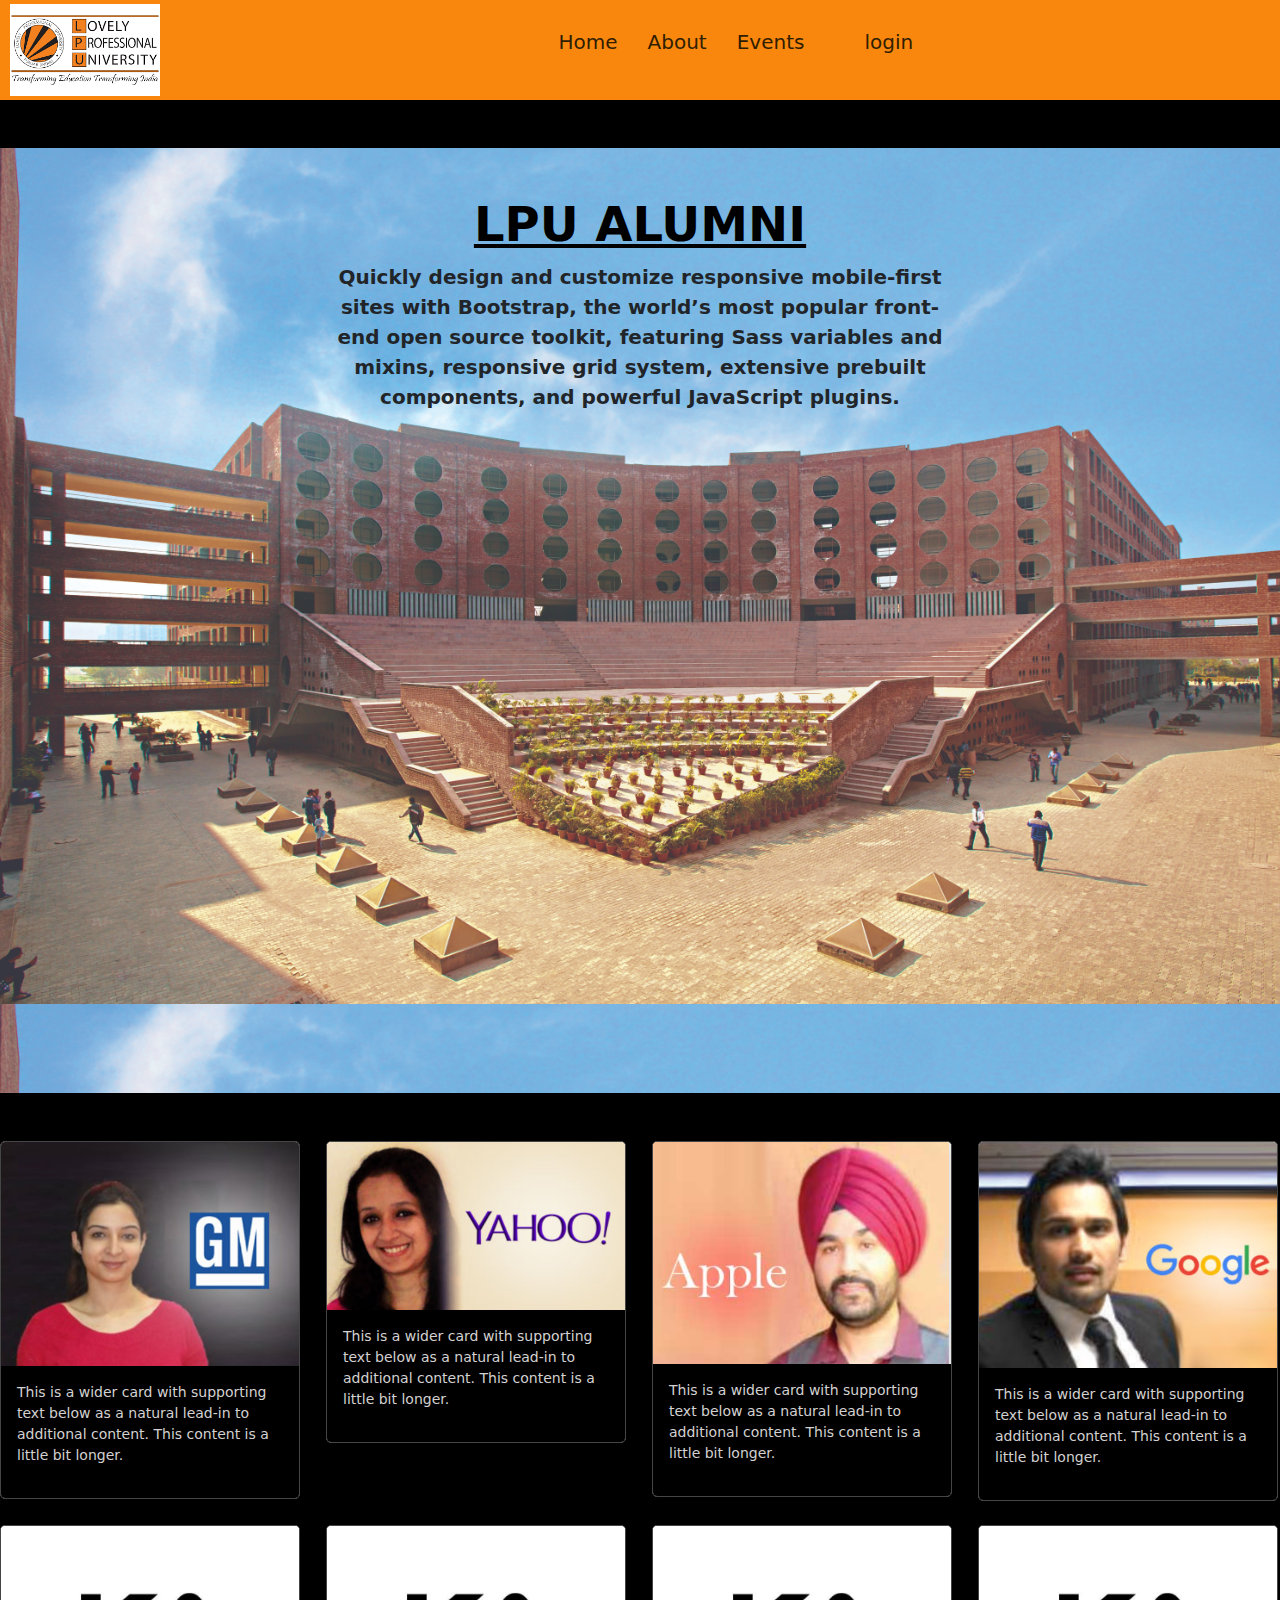
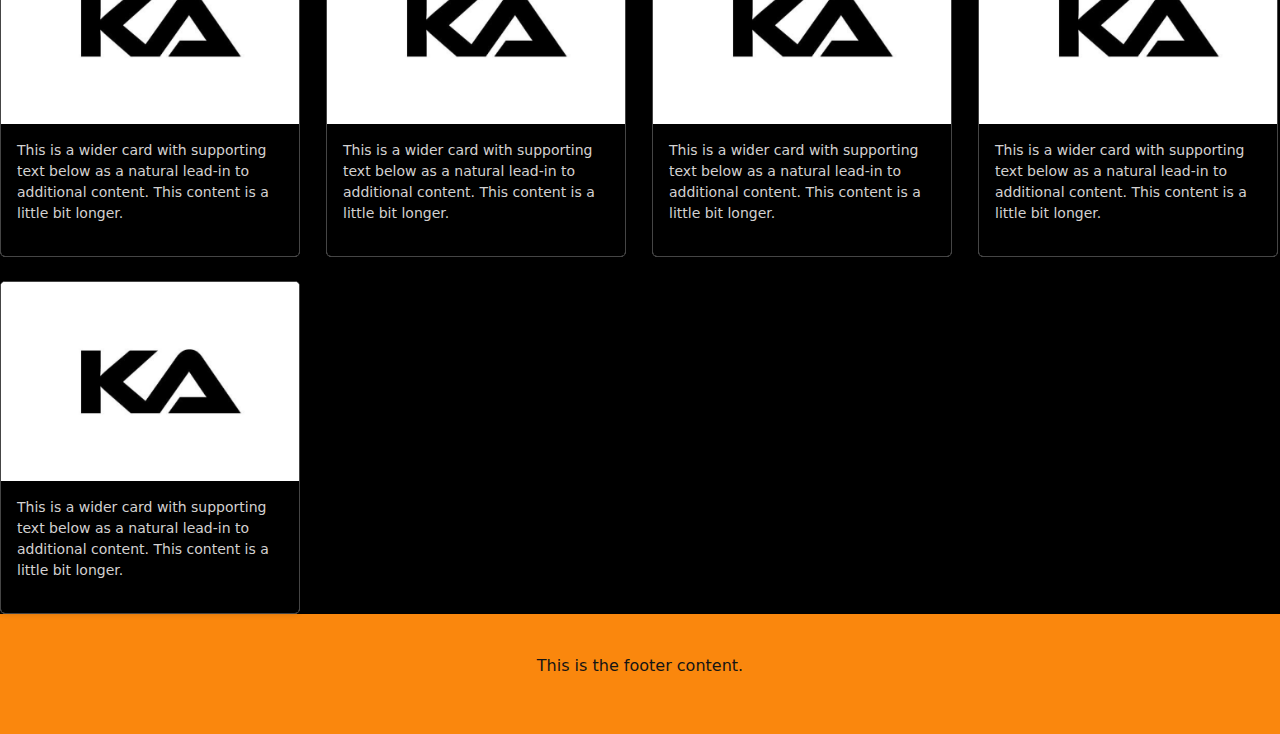
==== index.html @ f1d0c8fa "initial commit" ====
<!DOCTYPE html>
<html lang="en">
<head>
    <meta charset="UTF-8">
    <meta name="viewport" content="width=device-width, initial-scale=1.0">
    <title>Document</title>
    <link rel="stylesheet" href="styles.css">
    <link href="https://cdn.jsdelivr.net/npm/bootstrap@5.3.3/dist/css/bootstrap.min.css" rel="stylesheet" integrity="sha384-QWTKZyjpPEjISv5WaRU9OFeRpok6YctnYmDr5pNlyT2bRjXh0JMhjY6hW+ALEwIH" crossorigin="anonymous">
</head>
<body>
    <!DOCTYPE html>
    <html lang="en">
    <head>
        <meta charset="UTF-8">
        <meta name="viewport" content="width=device-width, initial-scale=1.0">
        <title>Alumni Network</title>
        <link rel="stylesheet" href="styles.css">
    </head>
    <body>
        <!--Navigation-->
        <nav>
            <img src=" Lpu-logo.png" alt="">
            <div class="navigation">
                <ul>
                    <li><a href="#">Home</a></li>
                    <li><a href="#">About</a></li>
                    <li><a href="event.html">Events</a></li>
                    <li><a href="#"></a></li>
                    <li><a href="register.html"> login</a></li>
                </ul>
            </div>
        </nav>   
    <div class="px-4 py-5 my-5 text-center" id="hero">
        
        
        <h1 class="display-5 fw-bold text-body-emphasis" id="herotext">LPU ALUMNI</h1>
        <div class="col-lg-6 mx-auto">
          <p class="lead">Quickly design and customize responsive mobile-first sites with Bootstrap, the world’s most popular front-end open source toolkit, featuring Sass variables and mixins, responsive grid system, extensive prebuilt components, and powerful JavaScript plugins.</p>
          
        </div>
      </div>
    
    
    <div class="row row-cols-1 row-cols-sm-2 row-cols-md-4 g-4">
    <div class="col">
      <div class="card shadow-sm">
       
        <img src="alum6.png" alt="photo">
        <div class="card-body">
          <p class="card-text data-bs-theme='dark'">This is a wider card with supporting text below as a natural lead-in to additional content. This content is a little bit longer.</p>
          <div class="d-flex justify-content-between align-items-center">

          </div>
        </div>
      </div>
    </div>
    <div class="col">
      <div class="card shadow-sm">
        <img src=" alumpic.png" alt="photo">
        <div class="card-body ">
          <p class="card-text ">This is a wider card with supporting text below as a natural lead-in to additional content. This content is a little bit longer.</p>
          <div class="d-flex justify-content-between align-items-center">
          </div>
        </div>
      </div>
    </div>
    <div class="col">
      <div class="card shadow-sm">
        <img src=" paji.png" alt="photo">
        <div class="card-body">
          <p class="card-text">This is a wider card with supporting text below as a natural lead-in to additional content. This content is a little bit longer.</p>
          <div class="d-flex justify-content-between align-items-center">
            
             
          </div>
        </div>
      </div>
    </div>

    <div class="col">
      <div class="card shadow-sm">
        <img src=" utkarsh.png" alt="photo">
        <div class="card-body">
          <p class="card-text">This is a wider card with supporting text below as a natural lead-in to additional content. This content is a little bit longer.</p>
          <div class="d-flex justify-content-between align-items-center">
             
            
          </div>
        </div>
      </div>
    </div>
    <div class="col">
      <div class="card shadow-sm">
        <img src="Screenshot 2024-03-18 224908.png" alt="photo">
        <div class="card-body">
          <p class="card-text">This is a wider card with supporting text below as a natural lead-in to additional content. This content is a little bit longer.</p>
          <div class="d-flex justify-content-between align-items-center">
            
          </div>
        </div>
      </div>
    </div>
    <div class="col">
      <div class="card shadow-sm">
        <img src="Screenshot 2024-03-18 224908.png" alt="photo">
        <div class="card-body">
          <p class="card-text">This is a wider card with supporting text below as a natural lead-in to additional content. This content is a little bit longer.</p>
          <div class="d-flex justify-content-between align-items-center">
           
          </div>
        </div>
      </div>
    </div>

    <div class="col">
      <div class="card shadow-sm">
        <img src="Screenshot 2024-03-18 224908.png" alt="photo">
        <div class="card-body">
          <p class="card-text">This is a wider card with supporting text below as a natural lead-in to additional content. This content is a little bit longer.</p>
          <div class="d-flex justify-content-between align-items-center">
          
          </div>
        </div>
      </div>
    </div>
    <div class="col">
      <div class="card shadow-sm">
        <img src="Screenshot 2024-03-18 224908.png" alt="photo">
        <div class="card-body">
          <p class="card-text">This is a wider card with supporting text below as a natural lead-in to additional content. This content is a little bit longer.</p>
          <div class="d-flex justify-content-between align-items-center">
           
          </div>
        </div>
      </div>
    </div>
    <div class="col">
      <div class="card shadow-sm">
        <img src="Screenshot 2024-03-18 224908.png" alt="photo">
        <div class="card-body">
          <p class="card-text">This is a wider card with supporting text below as a natural lead-in to additional content. This content is a little bit longer.</p>
          <div class="d-flex justify-content-between align-items-center">
            
          </div>
        </div>
      </div>
    </div>
  </div>
  <footer class="footer">
    <div class="footer-content">
      <p>This is the footer content.</p>
    </div>
  </footer>
  
    <script src="https://cdn.jsdelivr.net/npm/bootstrap@5.3.3/dist/js/bootstrap.bundle.min.js" integrity="sha384-YvpcrYf0tY3lHB60NNkmXc5s9fDVZLESaAA55NDzOxhy9GkcIdslK1eN7N6jIeHz" crossorigin="anonymous"></script>
</body>
</html>
---- styles.css ----
nav{
    display: flex;
    flex-direction: row;
    justify-content: space-between;
    align-items: center;
    padding: 0 10px;
    box-shadow: 2px 2px 10px rgba(0,0,0,0.15);
    

}
nav img{
    width: 150px;
    cursor: pointer;
}
nav .navigation ul{
    display: flex;
    justify-content: flex-end;
    align-items: center;

}
nav .navigation ul li{
    list-style: none;
    margin-left: 30px;
}
nav .navigation ul li a{
    text-decoration: none;
    color: rgb(47, 30, 2);
    font-size: 20px;
    font-weight: 500;
    transition: 0.3s ease;
    font-style:initial;
}
nav .navigation ul li a:hover{
    color: #FDC938;
    
}
nav .navigation ul li a:hover {
   
  transform: scale(1.05);
}
.card-body{
    background: #000;color:orange;
}
nav{
    margin-bottom: 30px;
    height: 100px;
    background:  rgb(250, 135, 13);
}
body{
    background: #000;
}

.footer {
    background-color:rgb(250, 135, 13) ; /* Footer background color */
    color: #141414; /* Text color */
    padding: 40px 0; /* Increase padding to increase height */
    text-align: center; /* Center align text */
    width: 100%;
  }
  
  .footer-content {
    max-width: 960px; /* Set maximum width for the content */
    margin: 0 auto; /* Center align content */
  }
  .card-container {
    display: flex;
    justify-content: center;
    align-items: center;
    height: 100vh;
  }
  
  .card {
    width: 300px;
    border: 1px solid #454545;
    border-radius: 5px;
    overflow: hidden;
    transition: transform 0.3s ease;
  }
  
  .card:hover {
    transform: translateY(-10px);
  }
  
  .card-img {
    width: 100%;
    height: auto;
    display: block;
  }
  
  .card-content {
    padding: 15px;
  }
  
  .card-title {
    font-size: 18px;
    margin-bottom: 10px;
  }
  
  .card-text {
    font-size: 14px;
    color: #d3d1d1;
    
  }
  #hero{
    background: #baa8a8;
    height: 105vh;
    background-image: url(lpuheropic.png);

  }
  #herotext{
    text-decoration: underline;
    
  }
  .lead{
    font-weight: bolder;
  }
---- styles.css ----
nav{
    display: flex;
    flex-direction: row;
    justify-content: space-between;
    align-items: center;
    padding: 0 10px;
    box-shadow: 2px 2px 10px rgba(0,0,0,0.15);
    

}
nav img{
    width: 150px;
    cursor: pointer;
}
nav .navigation ul{
    display: flex;
    justify-content: flex-end;
    align-items: center;

}
nav .navigation ul li{
    list-style: none;
    margin-left: 30px;
}
nav .navigation ul li a{
    text-decoration: none;
    color: rgb(47, 30, 2);
    font-size: 20px;
    font-weight: 500;
    transition: 0.3s ease;
    font-style:initial;
}
nav .navigation ul li a:hover{
    color: #FDC938;
    
}
nav .navigation ul li a:hover {
   
  transform: scale(1.05);
}
.card-body{
    background: #000;color:orange;
}
nav{
    margin-bottom: 30px;
    height: 100px;
    background:  rgb(250, 135, 13);
}
body{
    background: #000;
}

.footer {
    background-color:rgb(250, 135, 13) ; /* Footer background color */
    color: #141414; /* Text color */
    padding: 40px 0; /* Increase padding to increase height */
    text-align: center; /* Center align text */
    width: 100%;
  }
  
  .footer-content {
    max-width: 960px; /* Set maximum width for the content */
    margin: 0 auto; /* Center align content */
  }
  .card-container {
    display: flex;
    justify-content: center;
    align-items: center;
    height: 100vh;
  }
  
  .card {
    width: 300px;
    border: 1px solid #454545;
    border-radius: 5px;
    overflow: hidden;
    transition: transform 0.3s ease;
  }
  
  .card:hover {
    transform: translateY(-10px);
  }
  
  .card-img {
    width: 100%;
    height: auto;
    display: block;
  }
  
  .card-content {
    padding: 15px;
  }
  
  .card-title {
    font-size: 18px;
    margin-bottom: 10px;
  }
  
  .card-text {
    font-size: 14px;
    color: #d3d1d1;
    
  }
  #hero{
    background: #baa8a8;
    height: 105vh;
    background-image: url(lpuheropic.png);

  }
  #herotext{
    text-decoration: underline;
    
  }
  .lead{
    font-weight: bolder;
  }
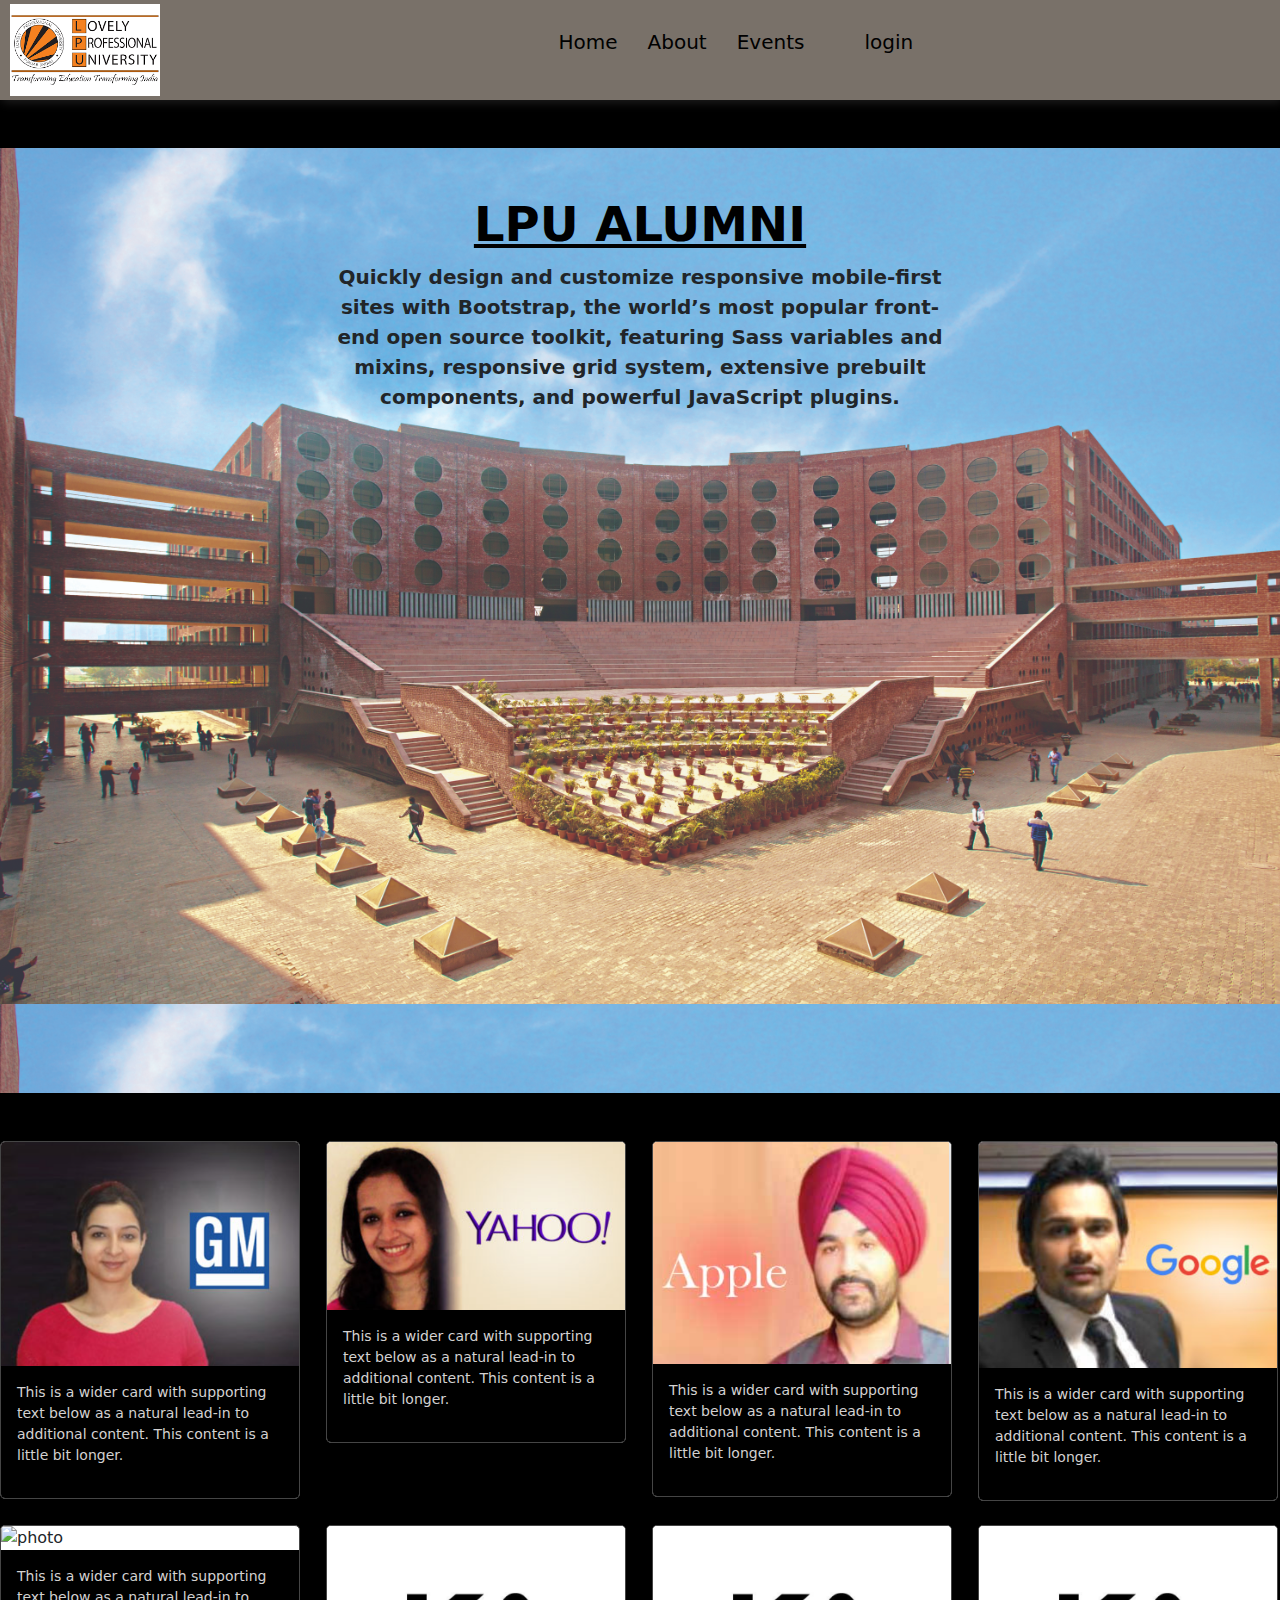
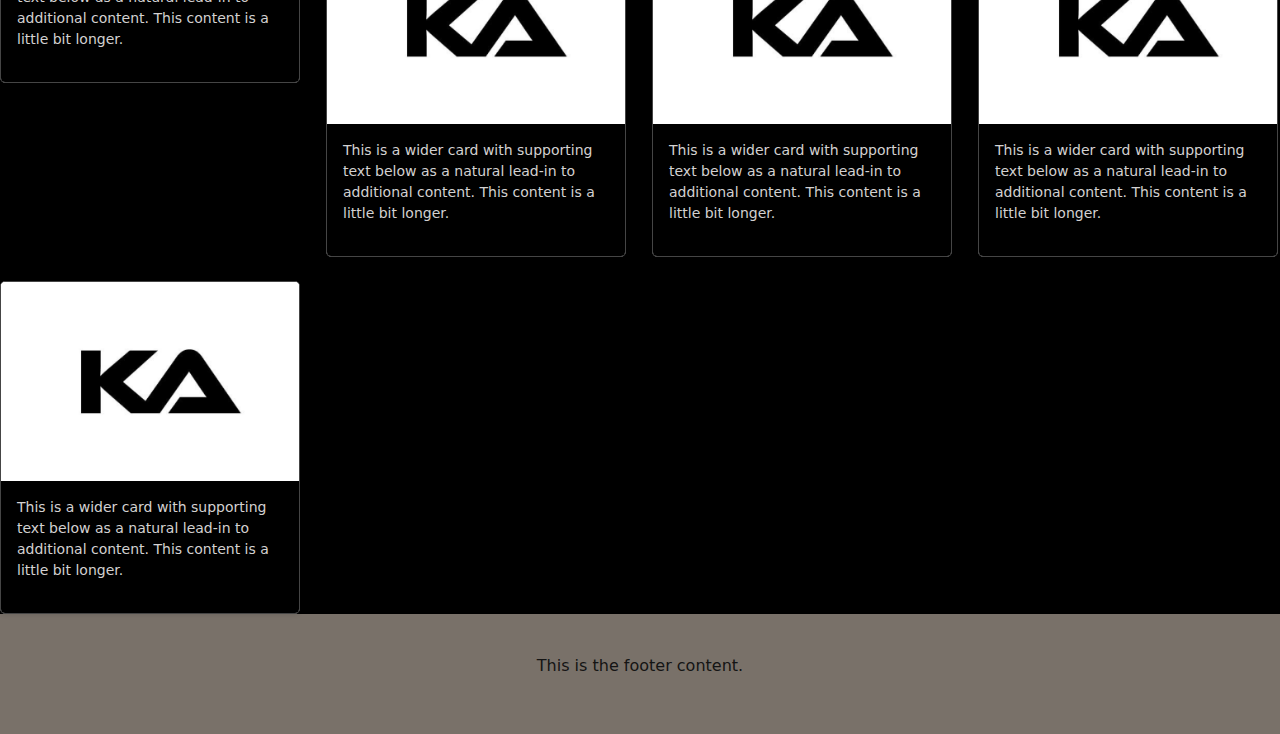
==== commit ed768371: "initial commit" ====
--- a/index.html
+++ b/index.html
@@ -4,25 +4,16 @@
     <meta charset="UTF-8">
     <meta name="viewport" content="width=device-width, initial-scale=1.0">
     <title>Document</title>
+    <link href="https://cdn.jsdelivr.net/npm/bootstrap@5.3.3/dist/css/bootstrap.min.css" rel="stylesheet" integrity="sha384-QWTKZyjpPEjISv5WaRU9OFeRpok6YctnYmDr5pNlyT2bRjXh0JMhjY6hW+ALEwIH" crossorigin="anonymous">
+
     <link rel="stylesheet" href="styles.css">
-    <link href="https://cdn.jsdelivr.net/npm/bootstrap@5.3.3/dist/css/bootstrap.min.css" rel="stylesheet" integrity="sha384-QWTKZyjpPEjISv5WaRU9OFeRpok6YctnYmDr5pNlyT2bRjXh0JMhjY6hW+ALEwIH" crossorigin="anonymous">
 </head>
 <body>
-    <!DOCTYPE html>
-    <html lang="en">
-    <head>
-        <meta charset="UTF-8">
-        <meta name="viewport" content="width=device-width, initial-scale=1.0">
-        <title>Alumni Network</title>
-        <link rel="stylesheet" href="styles.css">
-    </head>
-    <body>
-        <!--Navigation-->
         <nav>
             <img src=" Lpu-logo.png" alt="">
             <div class="navigation">
                 <ul>
-                    <li><a href="#">Home</a></li>
+                    <li style="color: antiquewhite;"><a href="#">Home</a></li>
                     <li><a href="#">About</a></li>
                     <li><a href="event.html">Events</a></li>
                     <li><a href="#"></a></li>
@@ -91,7 +82,7 @@
     </div>
     <div class="col">
       <div class="card shadow-sm">
-        <img src="Screenshot 2024-03-18 224908.png" alt="photo">
+        <img src="" alt="photo">
         <div class="card-body">
           <p class="card-text">This is a wider card with supporting text below as a natural lead-in to additional content. This content is a little bit longer.</p>
           <div class="d-flex justify-content-between align-items-center">
--- a/styles.css
+++ b/styles.css
@@ -4,7 +4,8 @@
     justify-content: space-between;
     align-items: center;
     padding: 0 10px;
-    box-shadow: 2px 2px 10px rgba(0,0,0,0.15);
+    box-shadow: 2px 2px 10px rgba(227, 224, 224, 0.15);
+     
     
 
 }
@@ -16,22 +17,24 @@
     display: flex;
     justify-content: flex-end;
     align-items: center;
+    
 
 }
 nav .navigation ul li{
     list-style: none;
     margin-left: 30px;
+    
 }
 nav .navigation ul li a{
     text-decoration: none;
-    color: rgb(47, 30, 2);
+    color: rgb(0, 0, 0);
     font-size: 20px;
     font-weight: 500;
     transition: 0.3s ease;
     font-style:initial;
 }
 nav .navigation ul li a:hover{
-    color: #FDC938;
+    color: #cfb1b1;
     
 }
 nav .navigation ul li a:hover {
@@ -39,19 +42,19 @@
   transform: scale(1.05);
 }
 .card-body{
-    background: #000;color:orange;
+    background: #000;color:rgb(223, 219, 213);
 }
 nav{
     margin-bottom: 30px;
     height: 100px;
-    background:  rgb(250, 135, 13);
+    background:  rgb(121, 113, 105);
 }
 body{
     background: #000;
 }
 
 .footer {
-    background-color:rgb(250, 135, 13) ; /* Footer background color */
+    background-color:rgb(121, 113, 105) ; /* Footer background color */
     color: #141414; /* Text color */
     padding: 40px 0; /* Increase padding to increase height */
     text-align: center; /* Center align text */
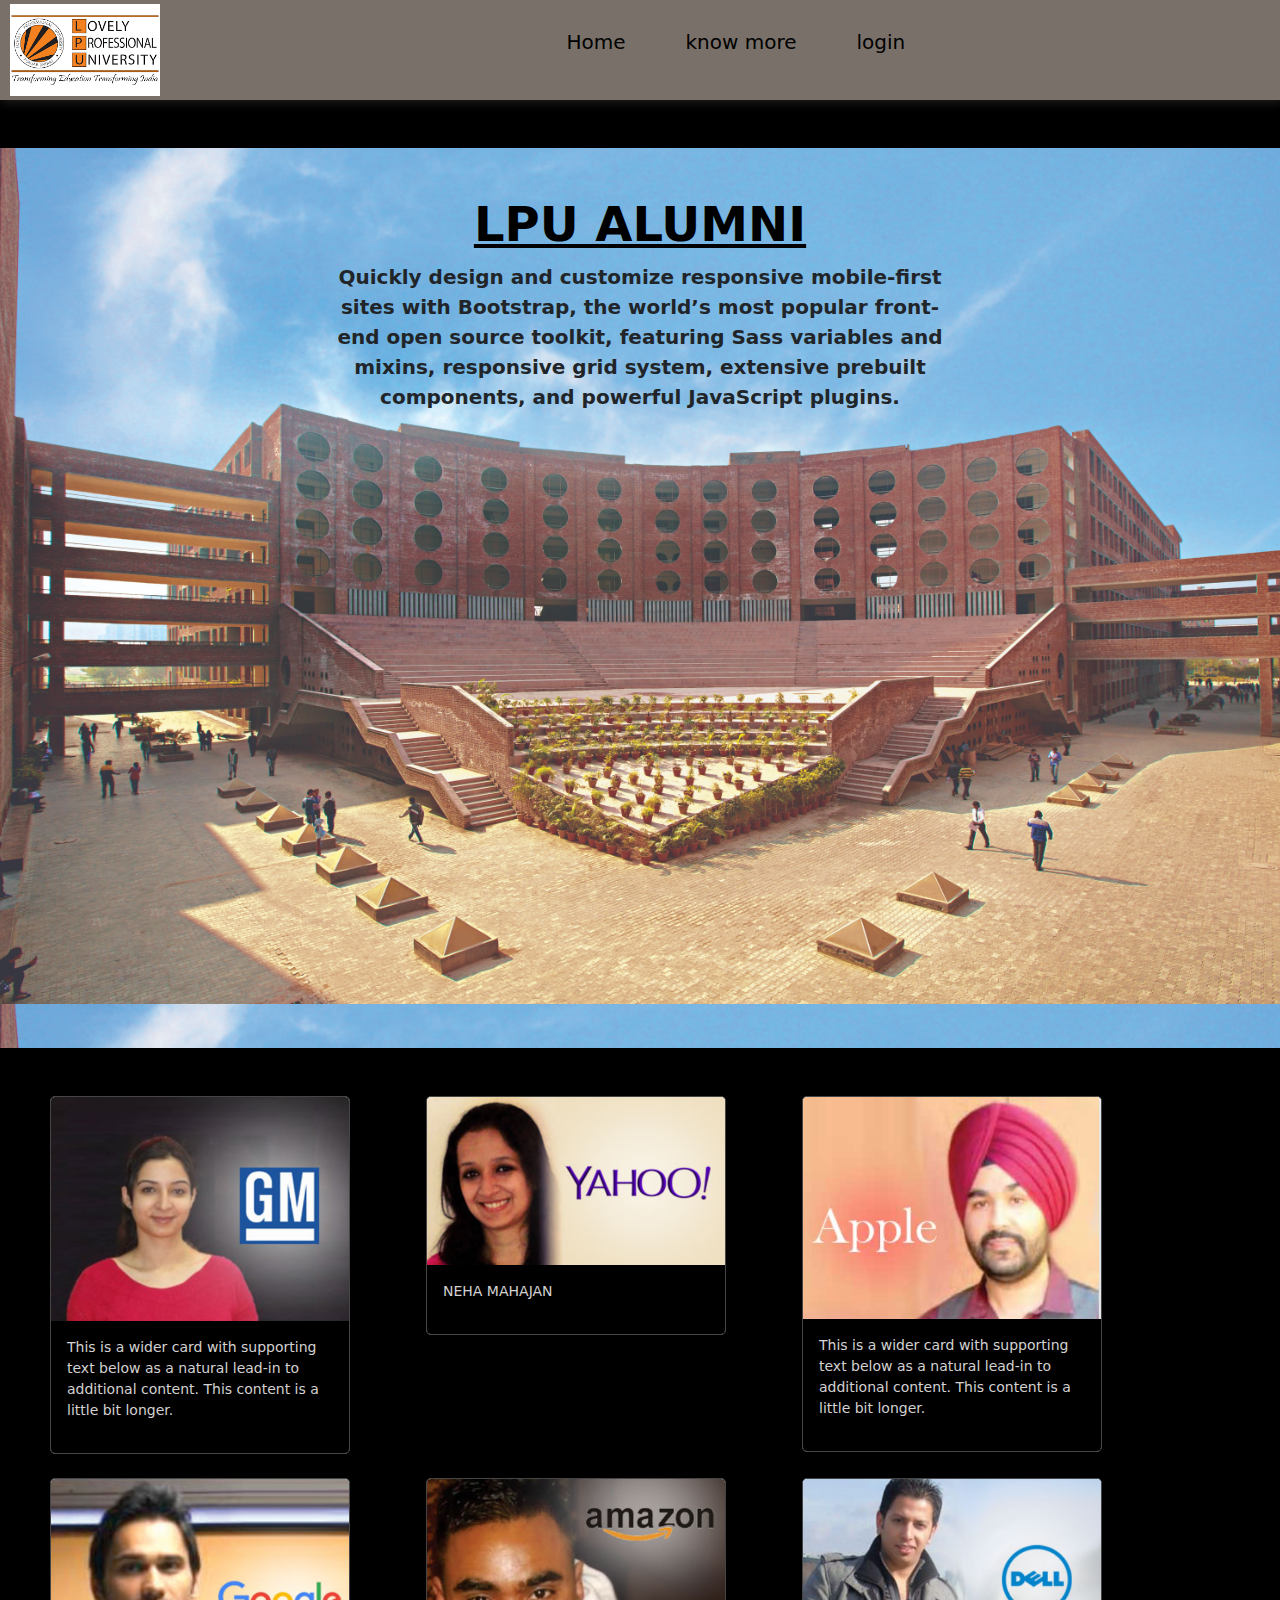
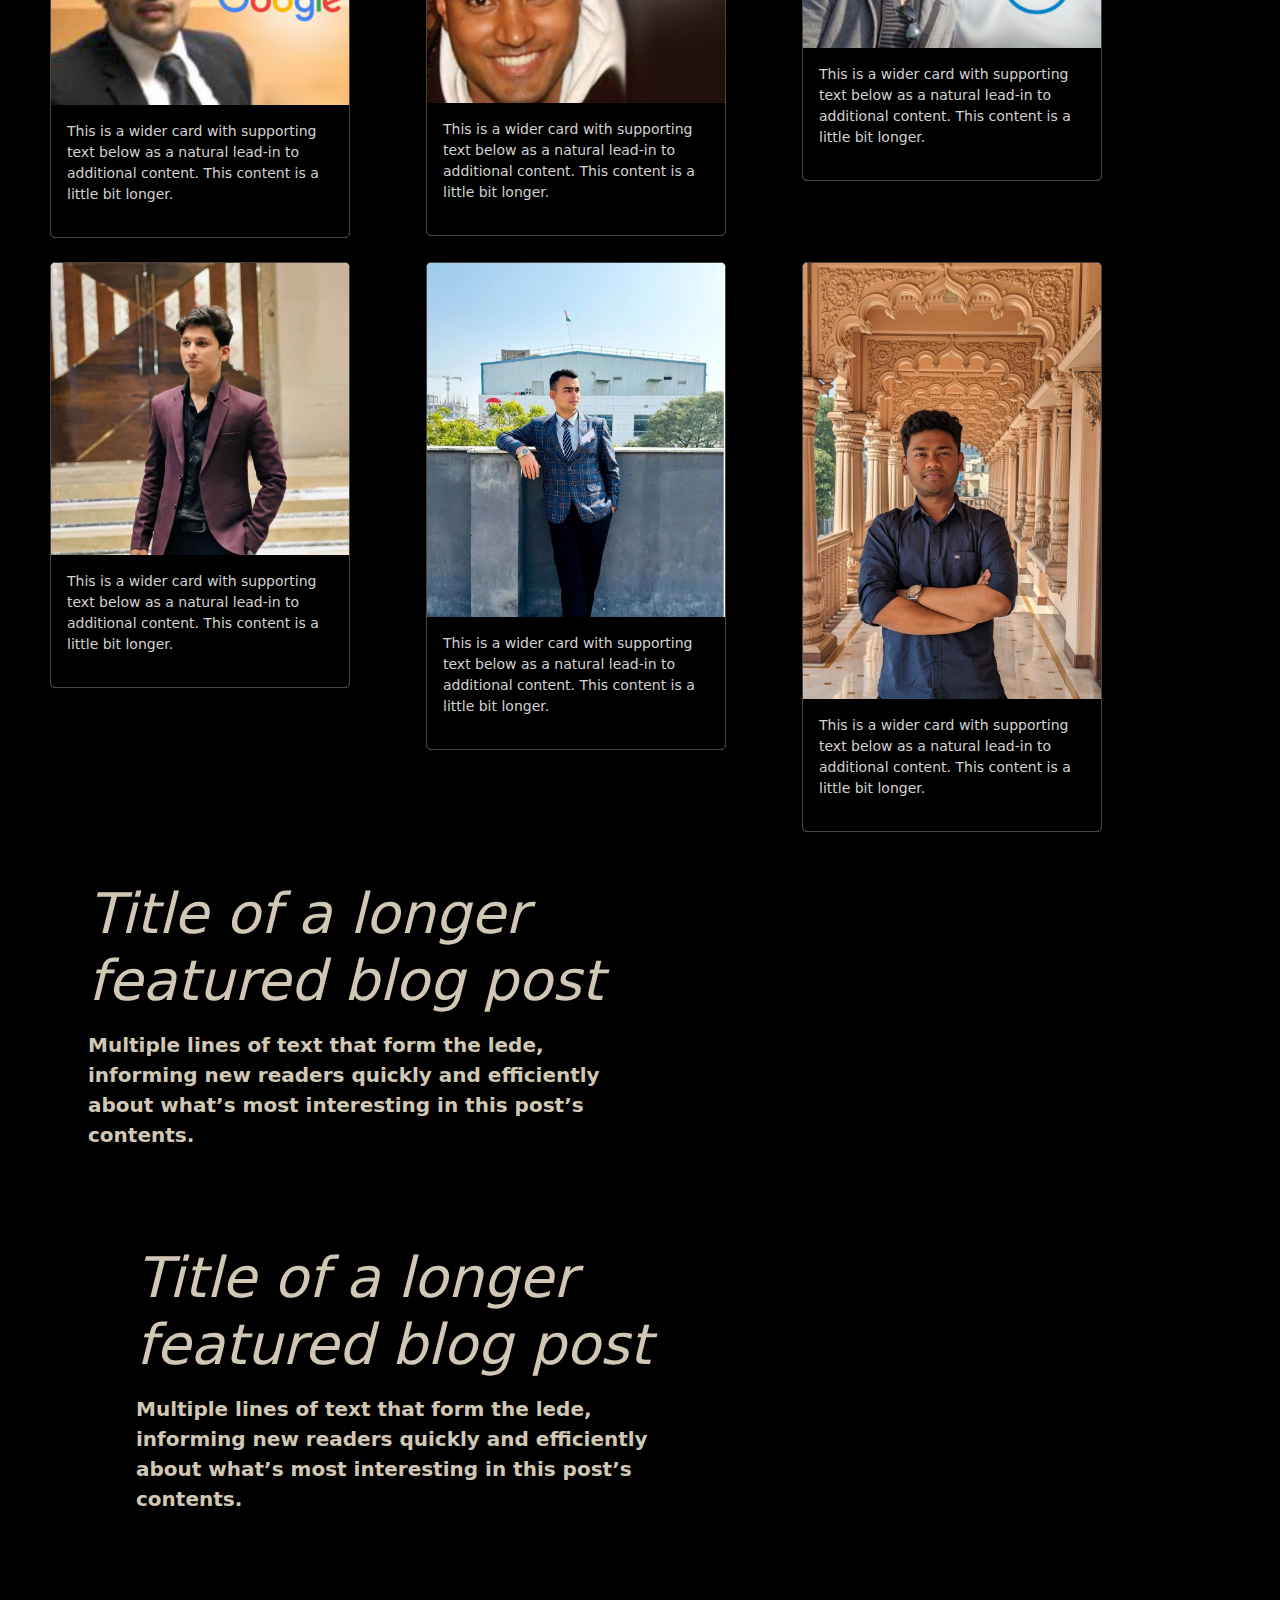
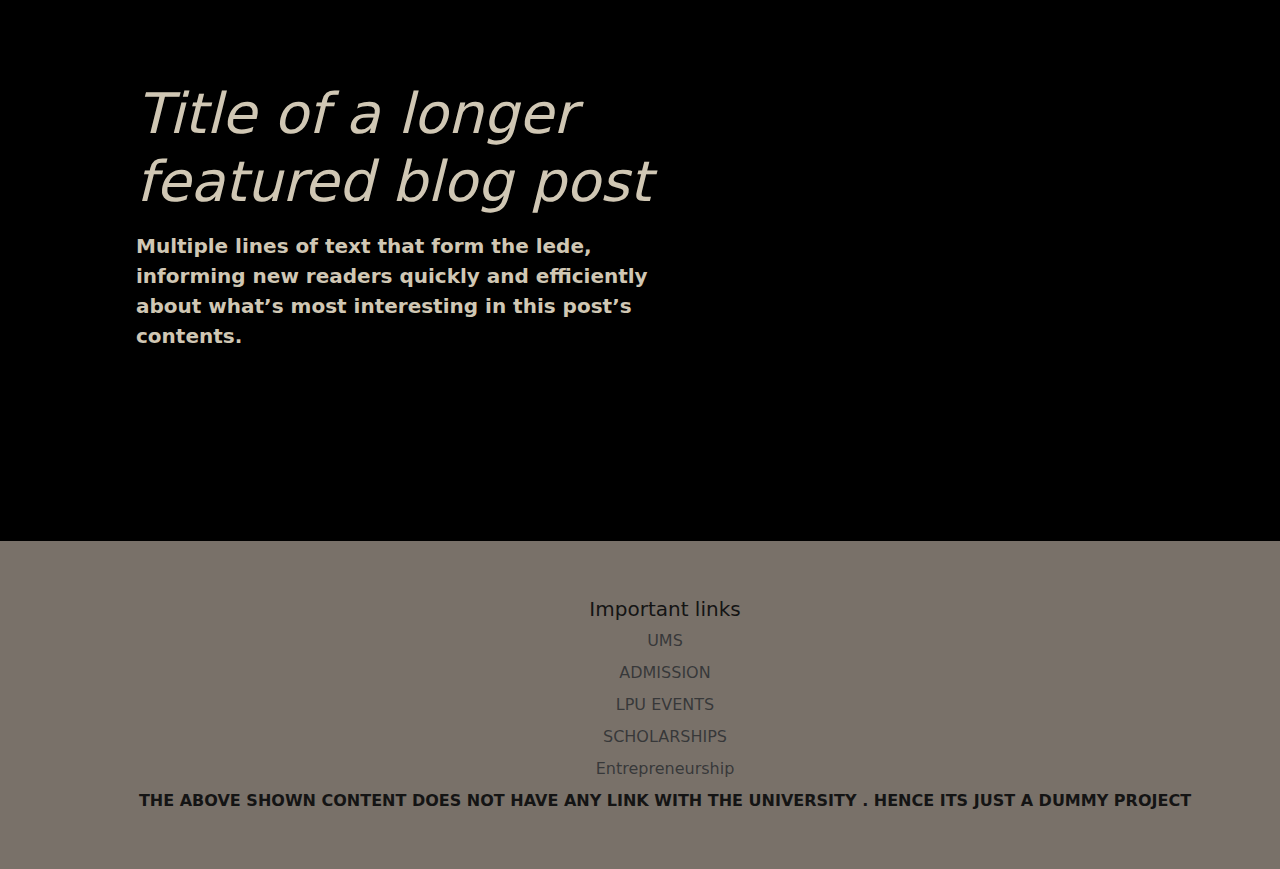
==== commit 04d331a4: "added event page and leftover content" ====
--- a/index.html
+++ b/index.html
@@ -14,8 +14,8 @@
             <div class="navigation">
                 <ul>
                     <li style="color: antiquewhite;"><a href="#">Home</a></li>
-                    <li><a href="#">About</a></li>
-                    <li><a href="event.html">Events</a></li>
+                    <li><a href="#"></a></li>
+                    <li><a href="#section">know more </a></li>
                     <li><a href="#"></a></li>
                     <li><a href="register.html"> login</a></li>
                 </ul>
@@ -49,7 +49,7 @@
       <div class="card shadow-sm">
         <img src=" alumpic.png" alt="photo">
         <div class="card-body ">
-          <p class="card-text ">This is a wider card with supporting text below as a natural lead-in to additional content. This content is a little bit longer.</p>
+          <p class="card-text "> NEHA MAHAJAN</p>
           <div class="d-flex justify-content-between align-items-center">
           </div>
         </div>
@@ -82,7 +82,7 @@
     </div>
     <div class="col">
       <div class="card shadow-sm">
-        <img src="" alt="photo">
+        <img src="revinder.png" >
         <div class="card-body">
           <p class="card-text">This is a wider card with supporting text below as a natural lead-in to additional content. This content is a little bit longer.</p>
           <div class="d-flex justify-content-between align-items-center">
@@ -93,7 +93,7 @@
     </div>
     <div class="col">
       <div class="card shadow-sm">
-        <img src="Screenshot 2024-03-18 224908.png" alt="photo">
+        <img src=" alumm.png" alt="photo">
         <div class="card-body">
           <p class="card-text">This is a wider card with supporting text below as a natural lead-in to additional content. This content is a little bit longer.</p>
           <div class="d-flex justify-content-between align-items-center">
@@ -105,7 +105,7 @@
 
     <div class="col">
       <div class="card shadow-sm">
-        <img src="Screenshot 2024-03-18 224908.png" alt="photo">
+        <img src="WhatsApp Image 2024-03-23 at 04.57.35_a2d8be75.jpg" alt="photo">
         <div class="card-body">
           <p class="card-text">This is a wider card with supporting text below as a natural lead-in to additional content. This content is a little bit longer.</p>
           <div class="d-flex justify-content-between align-items-center">
@@ -116,7 +116,7 @@
     </div>
     <div class="col">
       <div class="card shadow-sm">
-        <img src="Screenshot 2024-03-18 224908.png" alt="photo">
+        <img src="WhatsApp Image 2024-03-23 at 04.57.58_a2212932.jpg" alt="photo">
         <div class="card-body">
           <p class="card-text">This is a wider card with supporting text below as a natural lead-in to additional content. This content is a little bit longer.</p>
           <div class="d-flex justify-content-between align-items-center">
@@ -127,7 +127,7 @@
     </div>
     <div class="col">
       <div class="card shadow-sm">
-        <img src="Screenshot 2024-03-18 224908.png" alt="photo">
+        <img src=" WhatsApp Image 2024-03-23 at 05.01.35_b2207c2c.jpg" alt="photo">
         <div class="card-body">
           <p class="card-text">This is a wider card with supporting text below as a natural lead-in to additional content. This content is a little bit longer.</p>
           <div class="d-flex justify-content-between align-items-center">
@@ -137,10 +137,44 @@
       </div>
     </div>
   </div>
+  <div class="p-4 p-md-5 mb-4 rounded" style="background-color: black;color: #d0c7b4; margin-left: 40px;" id="section">
+    <div class="col-lg-6 px-0">
+      <h1 class="display-4 fst-italic">Title of a longer featured blog post</h1>
+      <p class="lead my-3">Multiple lines of text that form the lede, informing new readers quickly and efficiently about what’s most interesting in this post’s contents.</p>
+      <p class="lead mb-0"><a href="#" class="text-body-emphasis fw-bold">Continue reading...</a></p>
+    </div>
+
+    <div class="p-4 p-md-5 mb-4 rounded" style="background-color: black;color: #d0c7b4;">
+      <div class="col-lg-6 px-0">
+        <h1 class="display-4 fst-italic">Title of a longer featured blog post</h1>
+        <p class="lead my-3">Multiple lines of text that form the lede, informing new readers quickly and efficiently about what’s most interesting in this post’s contents.</p>
+        <p class="lead mb-0"><a href="#" class="text-body-emphasis fw-bold">Continue reading...</a></p>
+      </div>
+    </div>
+    <div class="p-4 p-md-5 mb-4 rounded" style="background-color: black;color: #d0c7b4;">
+      <div class="col-lg-6 px-0">
+        <h1 class="display-4 fst-italic">Title of a longer featured blog post</h1>
+        <p class="lead my-3">Multiple lines of text that form the lede, informing new readers quickly and efficiently about what’s most interesting in this post’s contents.</p>
+        <p class="lead mb-0"><a href="#" class="text-body-emphasis fw-bold">Continue reading...</a></p>
+      </div>
+    </div>
+  </div>
   <footer class="footer">
     <div class="footer-content">
-      <p>This is the footer content.</p>
+      <p></p>
     </div>
+    <div class="col mb-3">
+      <h5>Important links</h5>
+      <ul class="nav flex-column">
+        <li class="nav-item mb-2"><a href="https://ums.lpu.in/lpuums/" class="nav-link p-0 text-body-secondary">UMS</a></li>
+        <li class="nav-item mb-2"><a href="https://www.lpu.in/admission/admissions.php" class="nav-link p-0 text-body-secondary"> ADMISSION</a></li>
+        <li class="nav-item mb-2"><a href="https://www.lpu.in/campus_life/campus-events.php " class="nav-link p-0 text-body-secondary">LPU EVENTS</a></li>
+        <li class="nav-item mb-2"><a href="https://www.lpu.in/scholarship/scholarship.php" class="nav-link p-0 text-body-secondary">SCHOLARSHIPS</a></li>
+        <li class="nav-item mb-2"><a href="https://www.lpu.in/campus_life/entrepreneurship.php" class="nav-link p-0 text-body-secondary">Entrepreneurship</a></li>
+      </ul>
+      <p style="font-weight: bolder;">THE ABOVE  SHOWN CONTENT DOES NOT HAVE ANY LINK WITH THE UNIVERSITY . HENCE ITS JUST A DUMMY PROJECT</p>
+    </div>
+    
   </footer>
   
     <script src="https://cdn.jsdelivr.net/npm/bootstrap@5.3.3/dist/js/bootstrap.bundle.min.js" integrity="sha384-YvpcrYf0tY3lHB60NNkmXc5s9fDVZLESaAA55NDzOxhy9GkcIdslK1eN7N6jIeHz" crossorigin="anonymous"></script>
--- a/styles.css
+++ b/styles.css
@@ -105,9 +105,9 @@
     
   }
   #hero{
-    background: #baa8a8;
-    height: 105vh;
     background-image: url(lpuheropic.png);
+    height: 100vh;
+    width: 100%;
 
   }
   #herotext{
@@ -117,3 +117,6 @@
   .lead{
     font-weight: bolder;
   }
+.col{
+  margin-left: 50px;
+}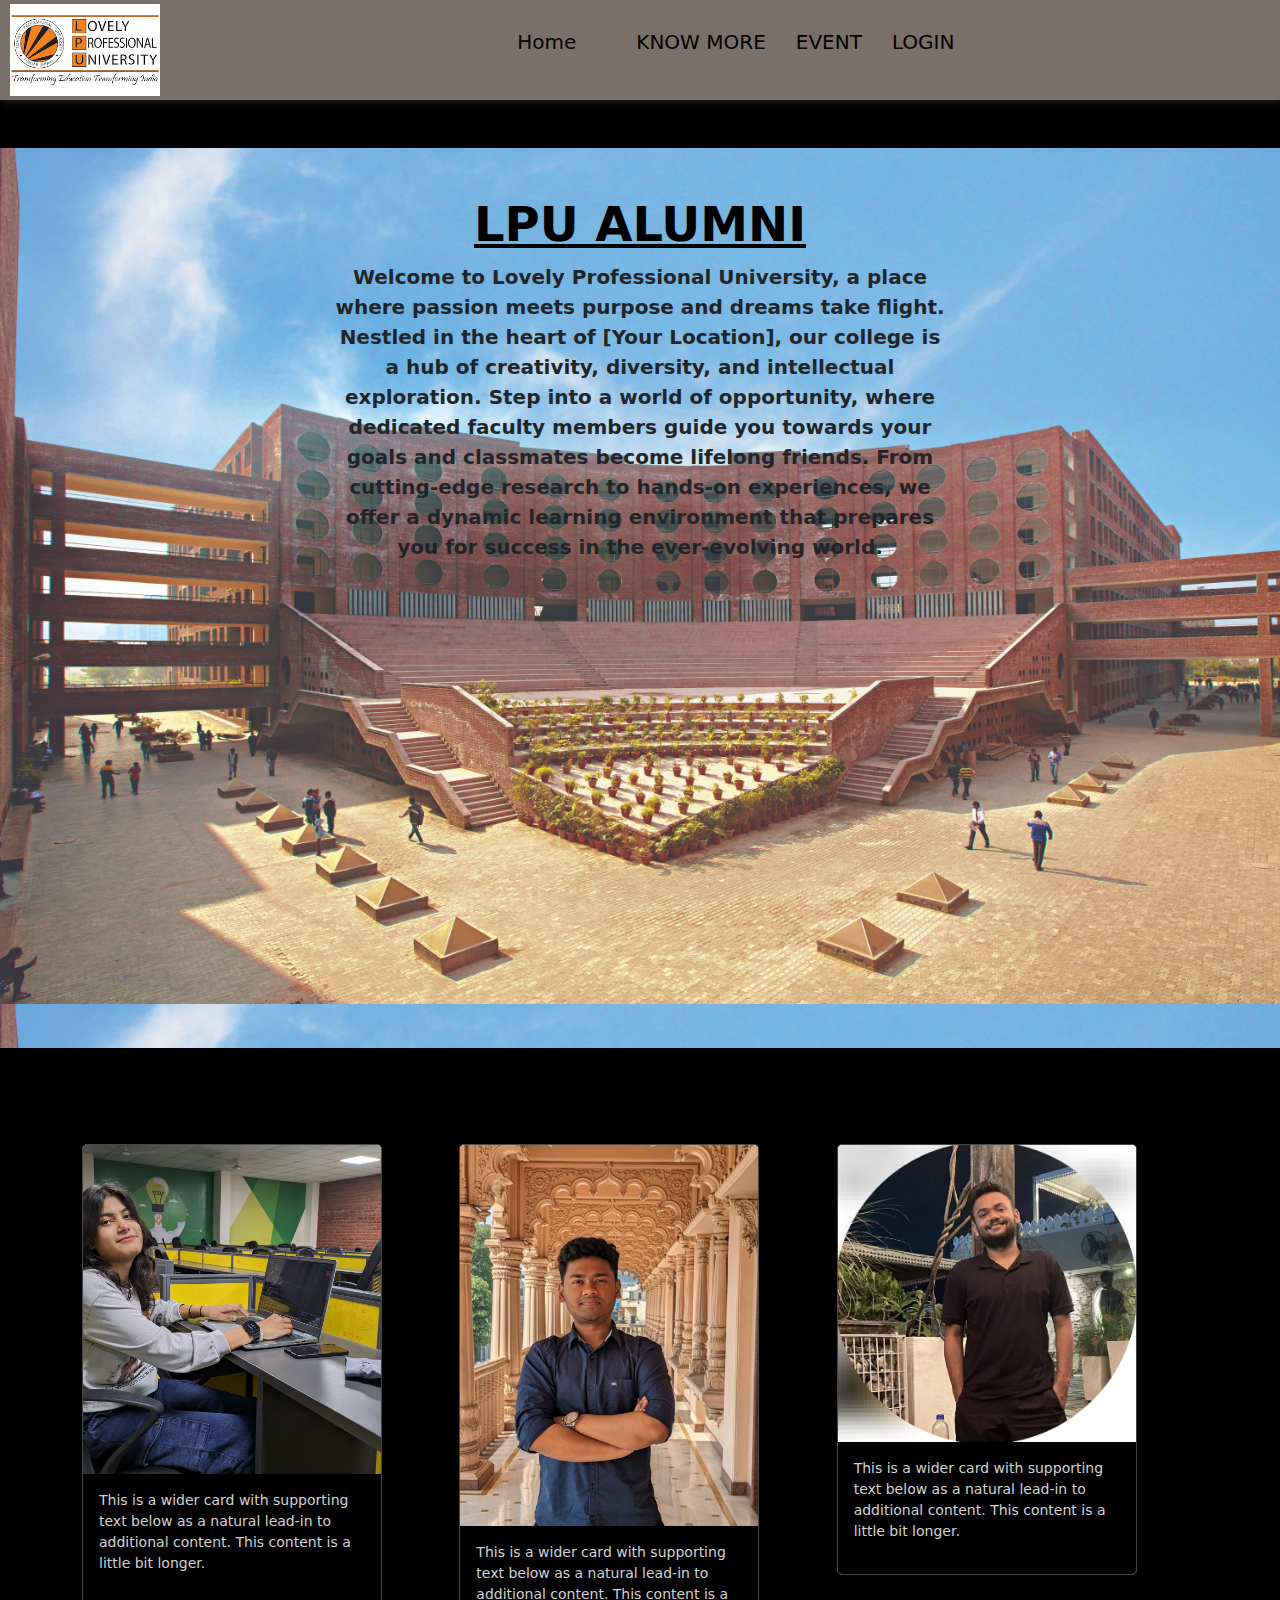
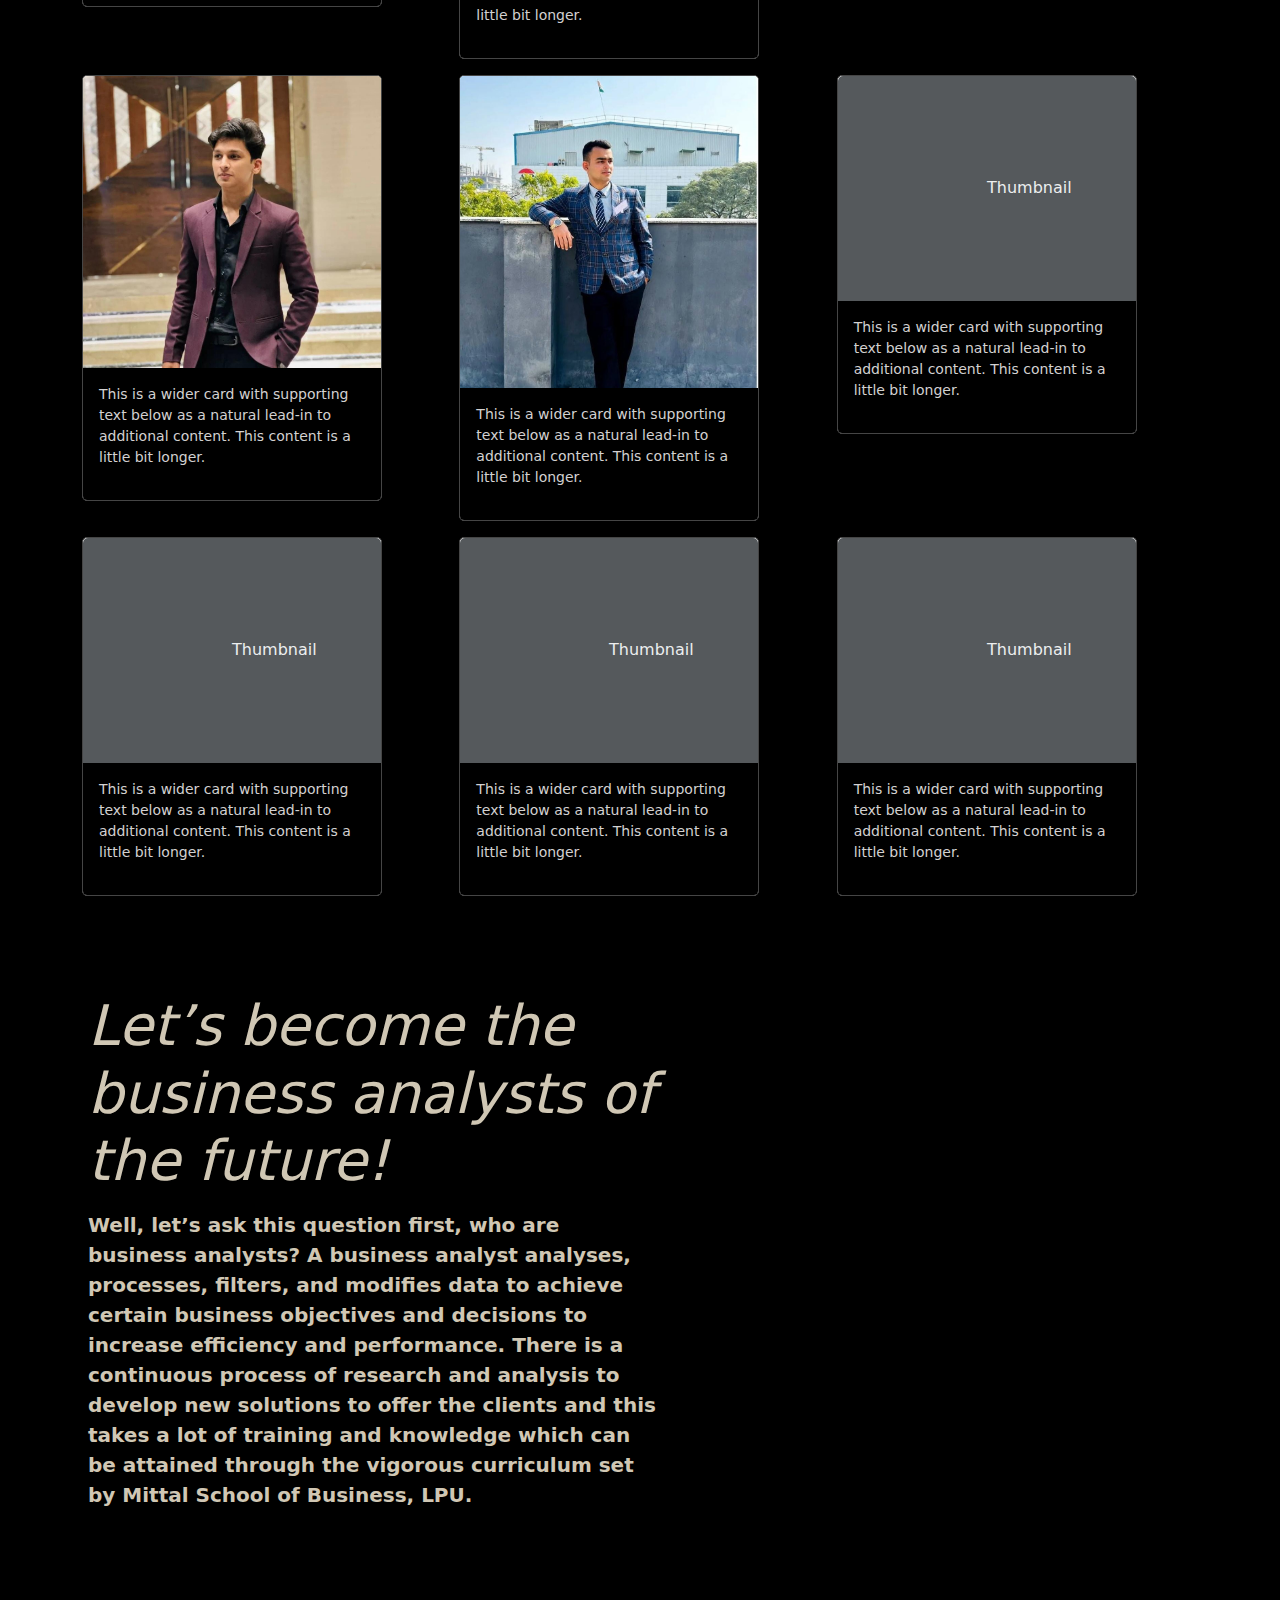
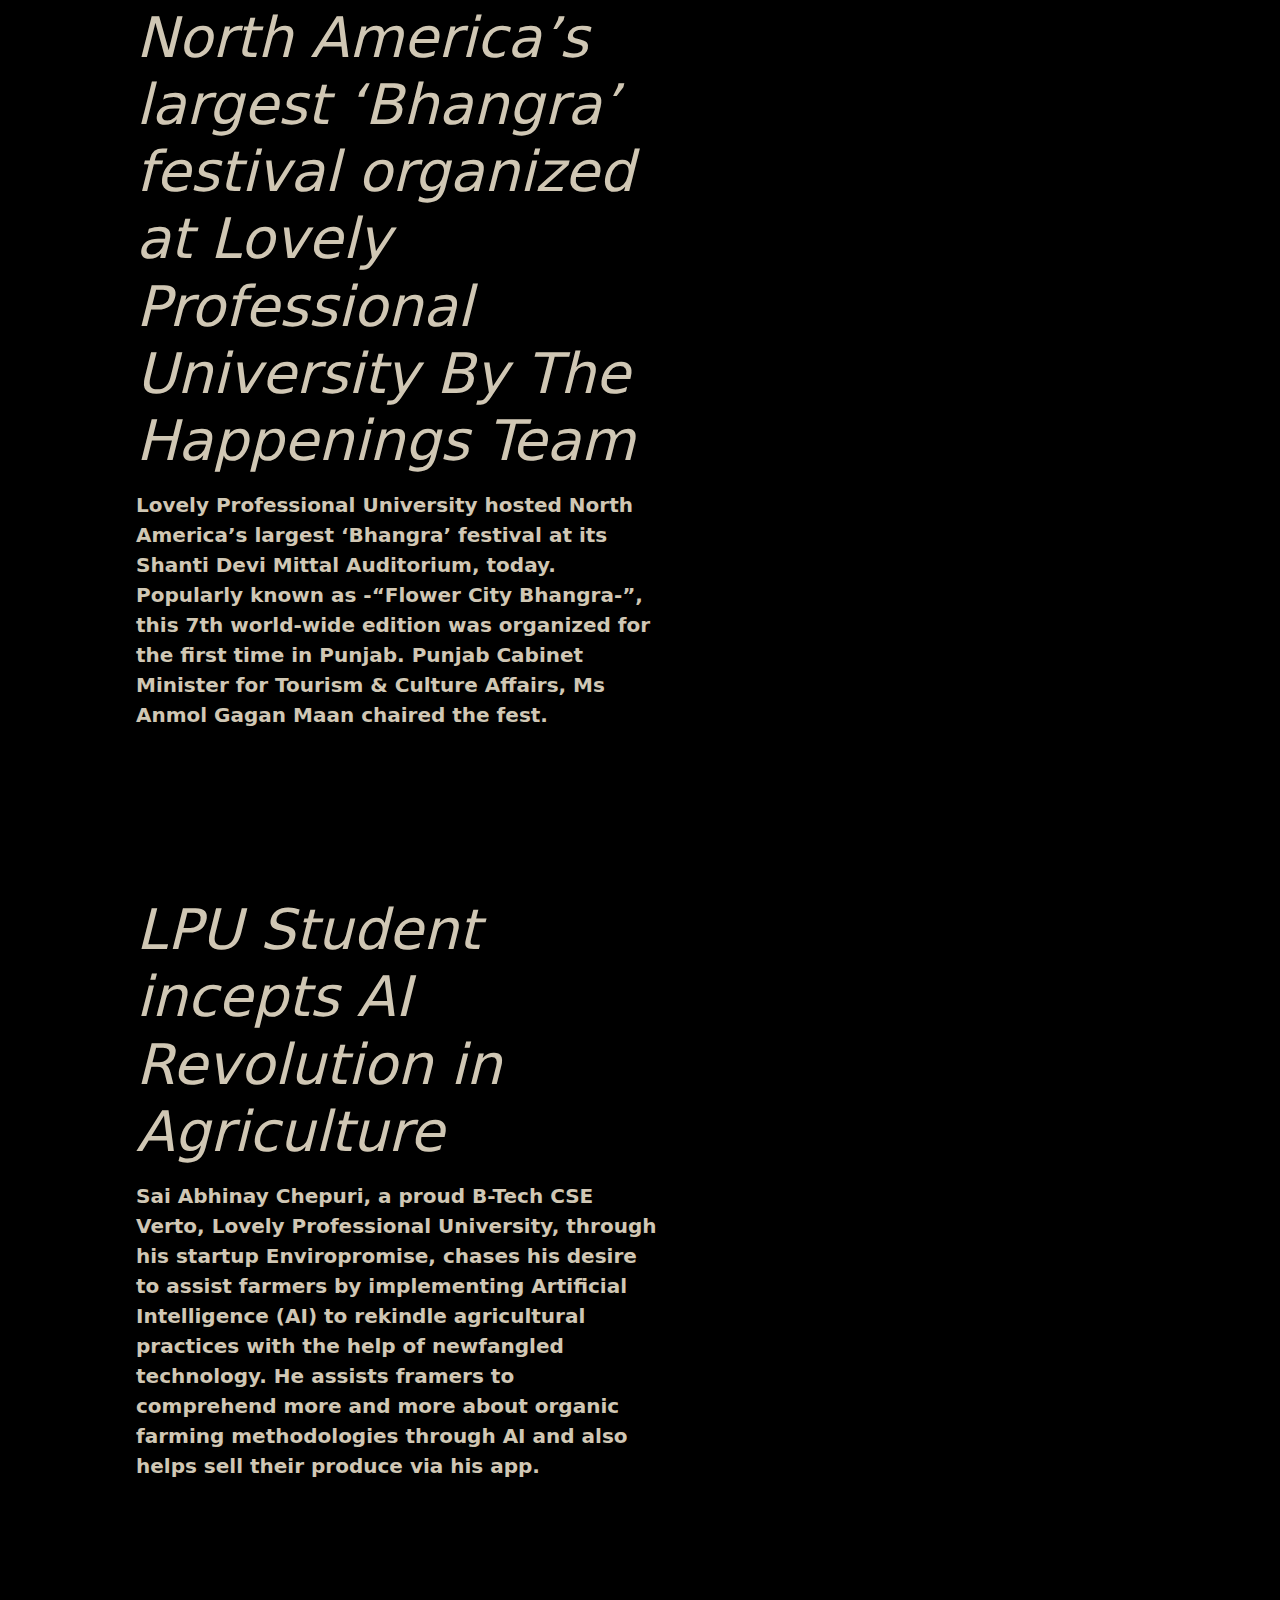
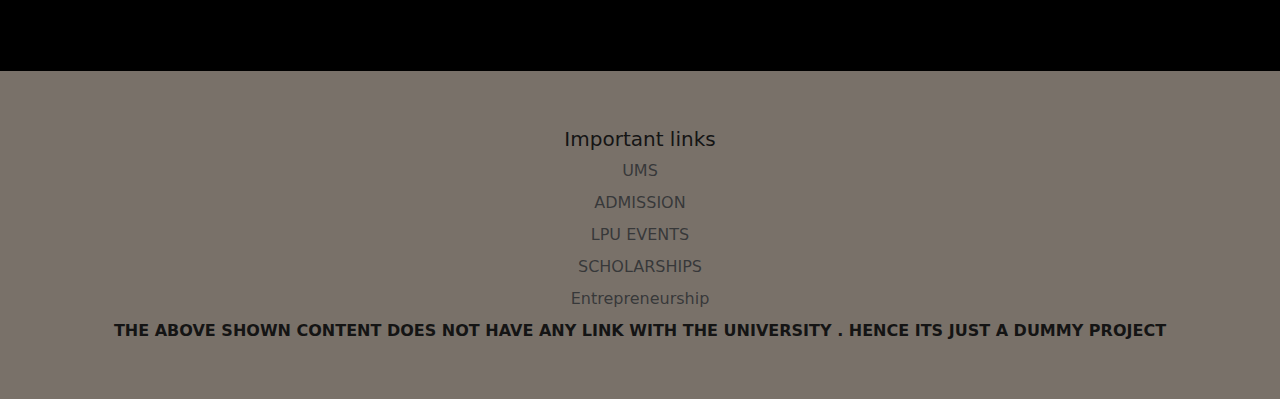
==== commit 229e0fdd: "change in div section" ====
--- a/index.html
+++ b/index.html
@@ -15,146 +15,151 @@
                 <ul>
                     <li style="color: antiquewhite;"><a href="#">Home</a></li>
                     <li><a href="#"></a></li>
-                    <li><a href="#section">know more </a></li>
-                    <li><a href="#"></a></li>
-                    <li><a href="register.html"> login</a></li>
+                    <li><a href="#section">KNOW MORE </a></li>
+                    <li><a href="event.html">EVENT</a></li>
+                    <li><a href="register.html"> LOGIN</a></li>
                 </ul>
             </div>
         </nav>   
-    <div class="px-4 py-5 my-5 text-center" id="hero">
+    <div class="px-4 py-5 my-5 text-center col-xxl-12 col-xl-12 col-lg-12 col-md-12 col-sm-12" id="hero">
         
         
         <h1 class="display-5 fw-bold text-body-emphasis" id="herotext">LPU ALUMNI</h1>
         <div class="col-lg-6 mx-auto">
-          <p class="lead">Quickly design and customize responsive mobile-first sites with Bootstrap, the world’s most popular front-end open source toolkit, featuring Sass variables and mixins, responsive grid system, extensive prebuilt components, and powerful JavaScript plugins.</p>
+          <p class="lead">Welcome to Lovely Professional University, a place where passion meets purpose and dreams take flight. Nestled in the heart of [Your Location], our college is a hub of creativity, diversity, and intellectual exploration.
+
+            Step into a world of opportunity, where dedicated faculty members guide you towards your goals and classmates become lifelong friends. From cutting-edge research to hands-on experiences, we offer a dynamic learning environment that prepares you for success in the ever-evolving world.</p>
           
         </div>
       </div>
     
+      <div class="album py-5 bg-body-primary">
+        <div class="container">
     
-    <div class="row row-cols-1 row-cols-sm-2 row-cols-md-4 g-4">
-    <div class="col">
-      <div class="card shadow-sm">
-       
-        <img src="alum6.png" alt="photo">
-        <div class="card-body">
-          <p class="card-text data-bs-theme='dark'">This is a wider card with supporting text below as a natural lead-in to additional content. This content is a little bit longer.</p>
-          <div class="d-flex justify-content-between align-items-center">
-
+          <div class="row row-cols-1 row-cols-sm-2 row-cols-md-3 g-3">
+            <div class="col">
+              <div class="card shadow-sm">
+                 <img src="shubhi.jpg" alt="photo">
+                <div class="card-body">
+                  <p class="card-text">This is a wider card with supporting text below as a natural lead-in to additional content. This content is a little bit longer.</p>
+                  <div class="d-flex justify-content-between align-items-center">
+                    
+                  </div>
+                </div>
+              </div>
+            </div>
+            <div class="col">
+              <div class="card shadow-sm">
+                 <img src="me.jpg" alt="photo">
+                <div class="card-body">
+                  <p class="card-text">This is a wider card with supporting text below as a natural lead-in to additional content. This content is a little bit longer.</p>
+                  <div class="d-flex justify-content-between align-items-center">
+                    
+                  </div>
+                </div>
+              </div>
+            </div>
+            <div class="col">
+              <div class="card shadow-sm">
+                <img src="bhai.jpg" alt="photo">
+                <div class="card-body">
+                  <p class="card-text">This is a wider card with supporting text below as a natural lead-in to additional content. This content is a little bit longer.</p>
+                  <div class="d-flex justify-content-between align-items-center">
+                    
+                  </div>
+                </div>
+              </div>
+            </div>
+    
+            <div class="col">
+              <div class="card shadow-sm">
+                 <img src="mehul.jpg" alt="photo">
+                <div class="card-body">
+                  <p class="card-text">This is a wider card with supporting text below as a natural lead-in to additional content. This content is a little bit longer.</p>
+                  <div class="d-flex justify-content-between align-items-center">
+                    
+                  </div>
+                </div>
+              </div>
+            </div>
+            <div class="col">
+              <div class="card shadow-sm">
+                 <img src="r1.jpg" alt="photo">
+                <div class="card-body">
+                  <p class="card-text">This is a wider card with supporting text below as a natural lead-in to additional content. This content is a little bit longer.</p>
+                  <div class="d-flex justify-content-between align-items-center">
+                     
+                  </div>
+                </div>
+              </div>
+            </div>
+            <div class="col">
+              <div class="card shadow-sm">
+                <svg class="bd-placeholder-img card-img-top" width="100%" height="225" xmlns="http://www.w3.org/2000/svg" role="img" aria-label="Placeholder: Thumbnail" preserveAspectRatio="xMidYMid slice" focusable="false"><title>Placeholder</title><rect width="100%" height="100%" fill="#55595c"></rect><text x="50%" y="50%" fill="#eceeef" dy=".3em">Thumbnail</text></svg>
+                <div class="card-body">
+                  <p class="card-text">This is a wider card with supporting text below as a natural lead-in to additional content. This content is a little bit longer.</p>
+                  <div class="d-flex justify-content-between align-items-center">
+                    
+                  </div>
+                </div>
+              </div>
+            </div>
+    
+            <div class="col">
+              <div class="card shadow-sm">
+                <svg class="bd-placeholder-img card-img-top" width="100%" height="225" xmlns="http://www.w3.org/2000/svg" role="img" aria-label="Placeholder: Thumbnail" preserveAspectRatio="xMidYMid slice" focusable="false"><title>Placeholder</title><rect width="100%" height="100%" fill="#55595c"></rect><text x="50%" y="50%" fill="#eceeef" dy=".3em">Thumbnail</text></svg>
+                <div class="card-body">
+                  <p class="card-text">This is a wider card with supporting text below as a natural lead-in to additional content. This content is a little bit longer.</p>
+                  <div class="d-flex justify-content-between align-items-center">
+                    
+                  </div>
+                </div>
+              </div>
+            </div>
+            <div class="col">
+              <div class="card shadow-sm">
+                <svg class="bd-placeholder-img card-img-top" width="100%" height="225" xmlns="http://www.w3.org/2000/svg" role="img" aria-label="Placeholder: Thumbnail" preserveAspectRatio="xMidYMid slice" focusable="false"><title>Placeholder</title><rect width="100%" height="100%" fill="#55595c"></rect><text x="50%" y="50%" fill="#eceeef" dy=".3em">Thumbnail</text></svg>
+                <div class="card-body">
+                  <p class="card-text">This is a wider card with supporting text below as a natural lead-in to additional content. This content is a little bit longer.</p>
+                  <div class="d-flex justify-content-between align-items-center">
+                     
+                  </div>
+                </div>
+              </div>
+            </div>
+            <div class="col">
+              <div class="card shadow-sm">
+                <svg class="bd-placeholder-img card-img-top" width="100%" height="225" xmlns="http://www.w3.org/2000/svg" role="img" aria-label="Placeholder: Thumbnail" preserveAspectRatio="xMidYMid slice" focusable="false"><title>Placeholder</title><rect width="100%" height="100%" fill="#55595c"></rect><text x="50%" y="50%" fill="#eceeef" dy=".3em">Thumbnail</text></svg>
+                <div class="card-body">
+                  <p class="card-text">This is a wider card with supporting text below as a natural lead-in to additional content. This content is a little bit longer.</p>
+                  <div class="d-flex justify-content-between align-items-center">
+                    
+                  </div>
+                </div>
+              </div>
+            </div>
           </div>
         </div>
       </div>
-    </div>
-    <div class="col">
-      <div class="card shadow-sm">
-        <img src=" alumpic.png" alt="photo">
-        <div class="card-body ">
-          <p class="card-text "> NEHA MAHAJAN</p>
-          <div class="d-flex justify-content-between align-items-center">
-          </div>
-        </div>
-      </div>
-    </div>
-    <div class="col">
-      <div class="card shadow-sm">
-        <img src=" paji.png" alt="photo">
-        <div class="card-body">
-          <p class="card-text">This is a wider card with supporting text below as a natural lead-in to additional content. This content is a little bit longer.</p>
-          <div class="d-flex justify-content-between align-items-center">
-            
-             
-          </div>
-        </div>
-      </div>
-    </div>
-
-    <div class="col">
-      <div class="card shadow-sm">
-        <img src=" utkarsh.png" alt="photo">
-        <div class="card-body">
-          <p class="card-text">This is a wider card with supporting text below as a natural lead-in to additional content. This content is a little bit longer.</p>
-          <div class="d-flex justify-content-between align-items-center">
-             
-            
-          </div>
-        </div>
-      </div>
-    </div>
-    <div class="col">
-      <div class="card shadow-sm">
-        <img src="revinder.png" >
-        <div class="card-body">
-          <p class="card-text">This is a wider card with supporting text below as a natural lead-in to additional content. This content is a little bit longer.</p>
-          <div class="d-flex justify-content-between align-items-center">
-            
-          </div>
-        </div>
-      </div>
-    </div>
-    <div class="col">
-      <div class="card shadow-sm">
-        <img src=" alumm.png" alt="photo">
-        <div class="card-body">
-          <p class="card-text">This is a wider card with supporting text below as a natural lead-in to additional content. This content is a little bit longer.</p>
-          <div class="d-flex justify-content-between align-items-center">
-           
-          </div>
-        </div>
-      </div>
-    </div>
-
-    <div class="col">
-      <div class="card shadow-sm">
-        <img src="WhatsApp Image 2024-03-23 at 04.57.35_a2d8be75.jpg" alt="photo">
-        <div class="card-body">
-          <p class="card-text">This is a wider card with supporting text below as a natural lead-in to additional content. This content is a little bit longer.</p>
-          <div class="d-flex justify-content-between align-items-center">
-          
-          </div>
-        </div>
-      </div>
-    </div>
-    <div class="col">
-      <div class="card shadow-sm">
-        <img src="WhatsApp Image 2024-03-23 at 04.57.58_a2212932.jpg" alt="photo">
-        <div class="card-body">
-          <p class="card-text">This is a wider card with supporting text below as a natural lead-in to additional content. This content is a little bit longer.</p>
-          <div class="d-flex justify-content-between align-items-center">
-           
-          </div>
-        </div>
-      </div>
-    </div>
-    <div class="col">
-      <div class="card shadow-sm">
-        <img src=" WhatsApp Image 2024-03-23 at 05.01.35_b2207c2c.jpg" alt="photo">
-        <div class="card-body">
-          <p class="card-text">This is a wider card with supporting text below as a natural lead-in to additional content. This content is a little bit longer.</p>
-          <div class="d-flex justify-content-between align-items-center">
-            
-          </div>
-        </div>
-      </div>
-    </div>
-  </div>
   <div class="p-4 p-md-5 mb-4 rounded" style="background-color: black;color: #d0c7b4; margin-left: 40px;" id="section">
     <div class="col-lg-6 px-0">
-      <h1 class="display-4 fst-italic">Title of a longer featured blog post</h1>
-      <p class="lead my-3">Multiple lines of text that form the lede, informing new readers quickly and efficiently about what’s most interesting in this post’s contents.</p>
+      <h1 class="display-4 fst-italic">Let’s become the business analysts of the future!</h1>
+      <p class="lead my-3">Well, let’s ask this question first, who are business analysts? A business analyst analyses, processes, filters, and modifies data to achieve certain business objectives and decisions to increase efficiency and performance. There is a continuous process of research and analysis to develop new solutions to offer the clients and this takes a lot of training and knowledge which can be attained through the vigorous curriculum set by Mittal School of Business, LPU.</p>
       <p class="lead mb-0"><a href="#" class="text-body-emphasis fw-bold">Continue reading...</a></p>
     </div>
 
     <div class="p-4 p-md-5 mb-4 rounded" style="background-color: black;color: #d0c7b4;">
       <div class="col-lg-6 px-0">
-        <h1 class="display-4 fst-italic">Title of a longer featured blog post</h1>
-        <p class="lead my-3">Multiple lines of text that form the lede, informing new readers quickly and efficiently about what’s most interesting in this post’s contents.</p>
+        <h1 class="display-4 fst-italic">North America’s largest ‘Bhangra’ festival organized at Lovely Professional University
+          By The Happenings Team</h1>
+        <p class="lead my-3">Lovely Professional University hosted North America’s largest ‘Bhangra’ festival at its Shanti Devi Mittal Auditorium, today. Popularly known as -“Flower City Bhangra-”, this 7th world-wide edition was organized for the first time in Punjab. Punjab Cabinet Minister for Tourism & Culture Affairs, Ms Anmol Gagan Maan chaired the fest.</p>
         <p class="lead mb-0"><a href="#" class="text-body-emphasis fw-bold">Continue reading...</a></p>
       </div>
     </div>
     <div class="p-4 p-md-5 mb-4 rounded" style="background-color: black;color: #d0c7b4;">
       <div class="col-lg-6 px-0">
-        <h1 class="display-4 fst-italic">Title of a longer featured blog post</h1>
-        <p class="lead my-3">Multiple lines of text that form the lede, informing new readers quickly and efficiently about what’s most interesting in this post’s contents.</p>
+        <h1 class="display-4 fst-italic">LPU Student incepts AI Revolution in Agriculture</h1>
+        <p class="lead my-3">Sai Abhinay Chepuri, a proud B-Tech CSE Verto, Lovely Professional University, through his startup Enviropromise, chases his desire to assist farmers by implementing Artificial Intelligence (AI) to rekindle agricultural practices with the help of newfangled technology. He assists framers to comprehend more and more about organic farming methodologies through AI and also helps sell their produce via his app.</p>
         <p class="lead mb-0"><a href="#" class="text-body-emphasis fw-bold">Continue reading...</a></p>
       </div>
     </div>
--- a/styles.css
+++ b/styles.css
@@ -1,3 +1,8 @@
+body{
+  background-color: #000;
+}
+
+
 nav{
     display: flex;
     flex-direction: row;
@@ -117,6 +122,6 @@
   .lead{
     font-weight: bolder;
   }
-.col{
-  margin-left: 50px;
+.album{
+  background-color: #000;
 }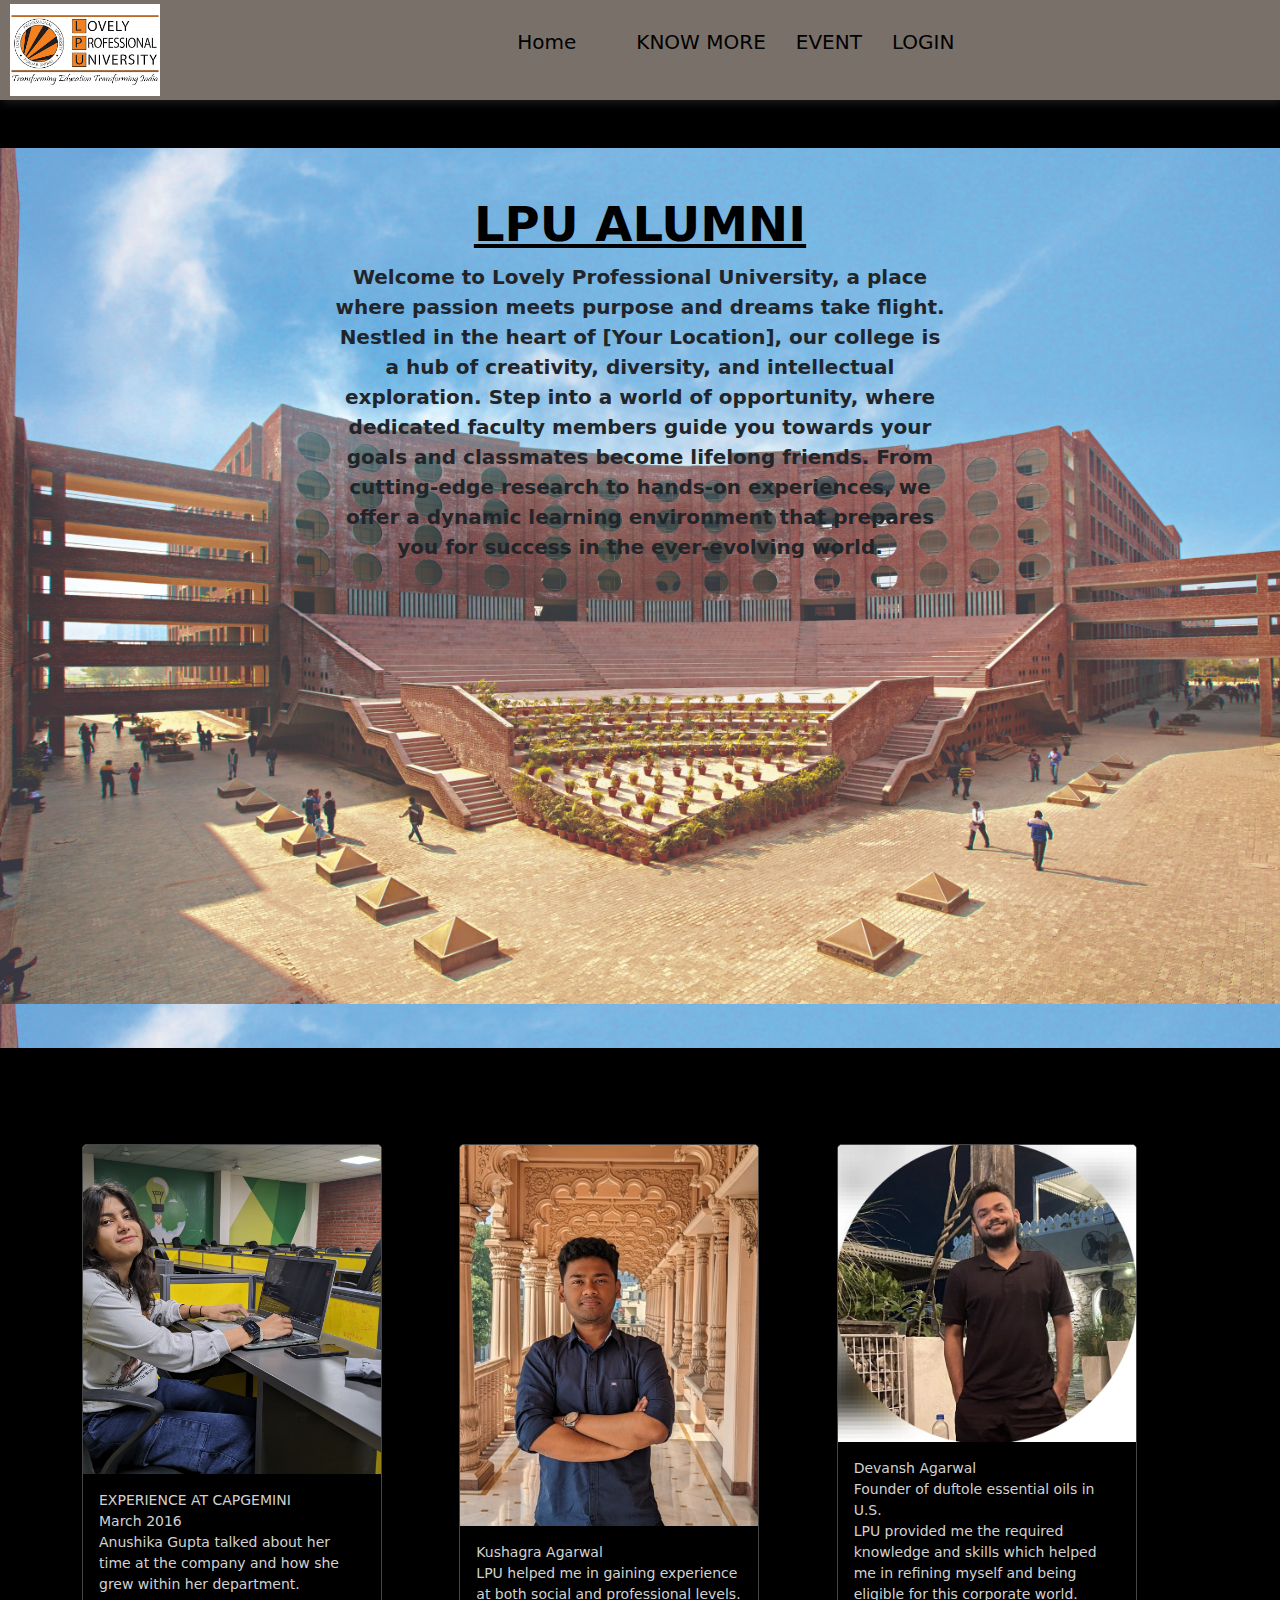
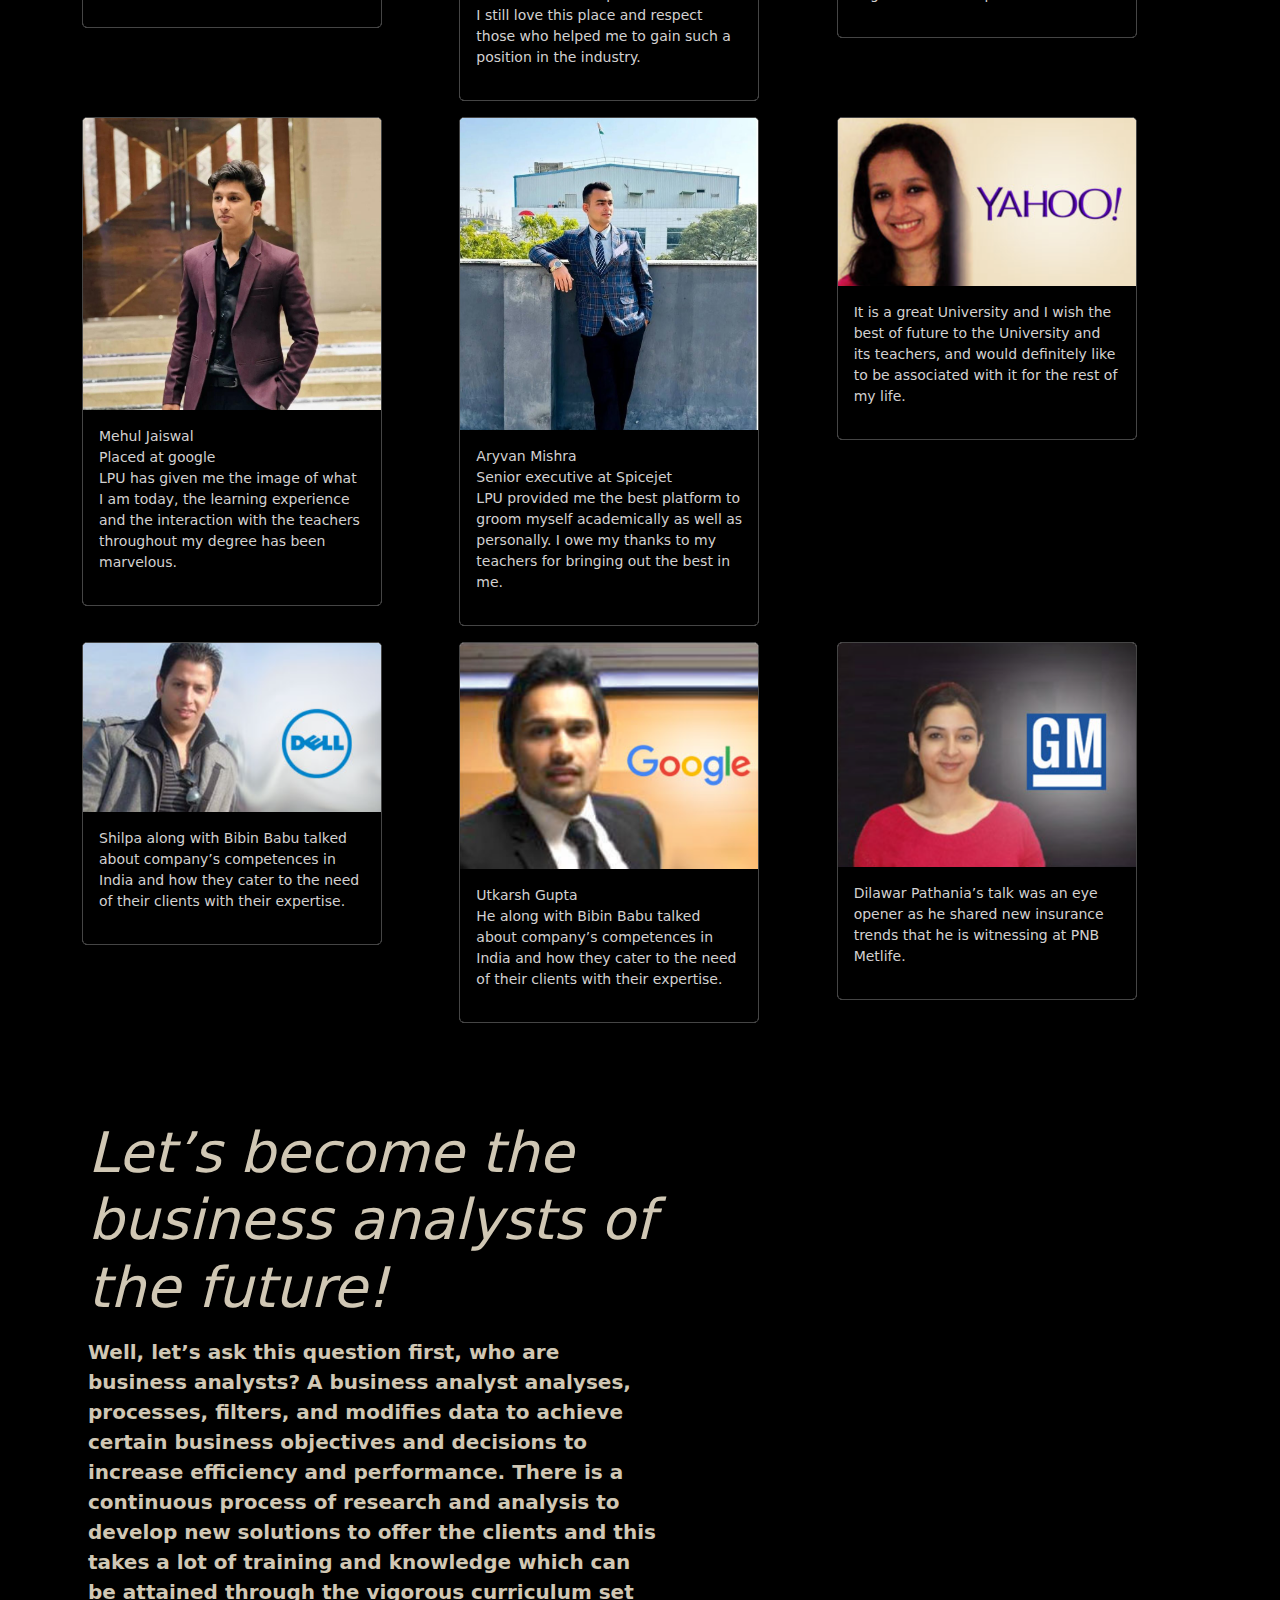
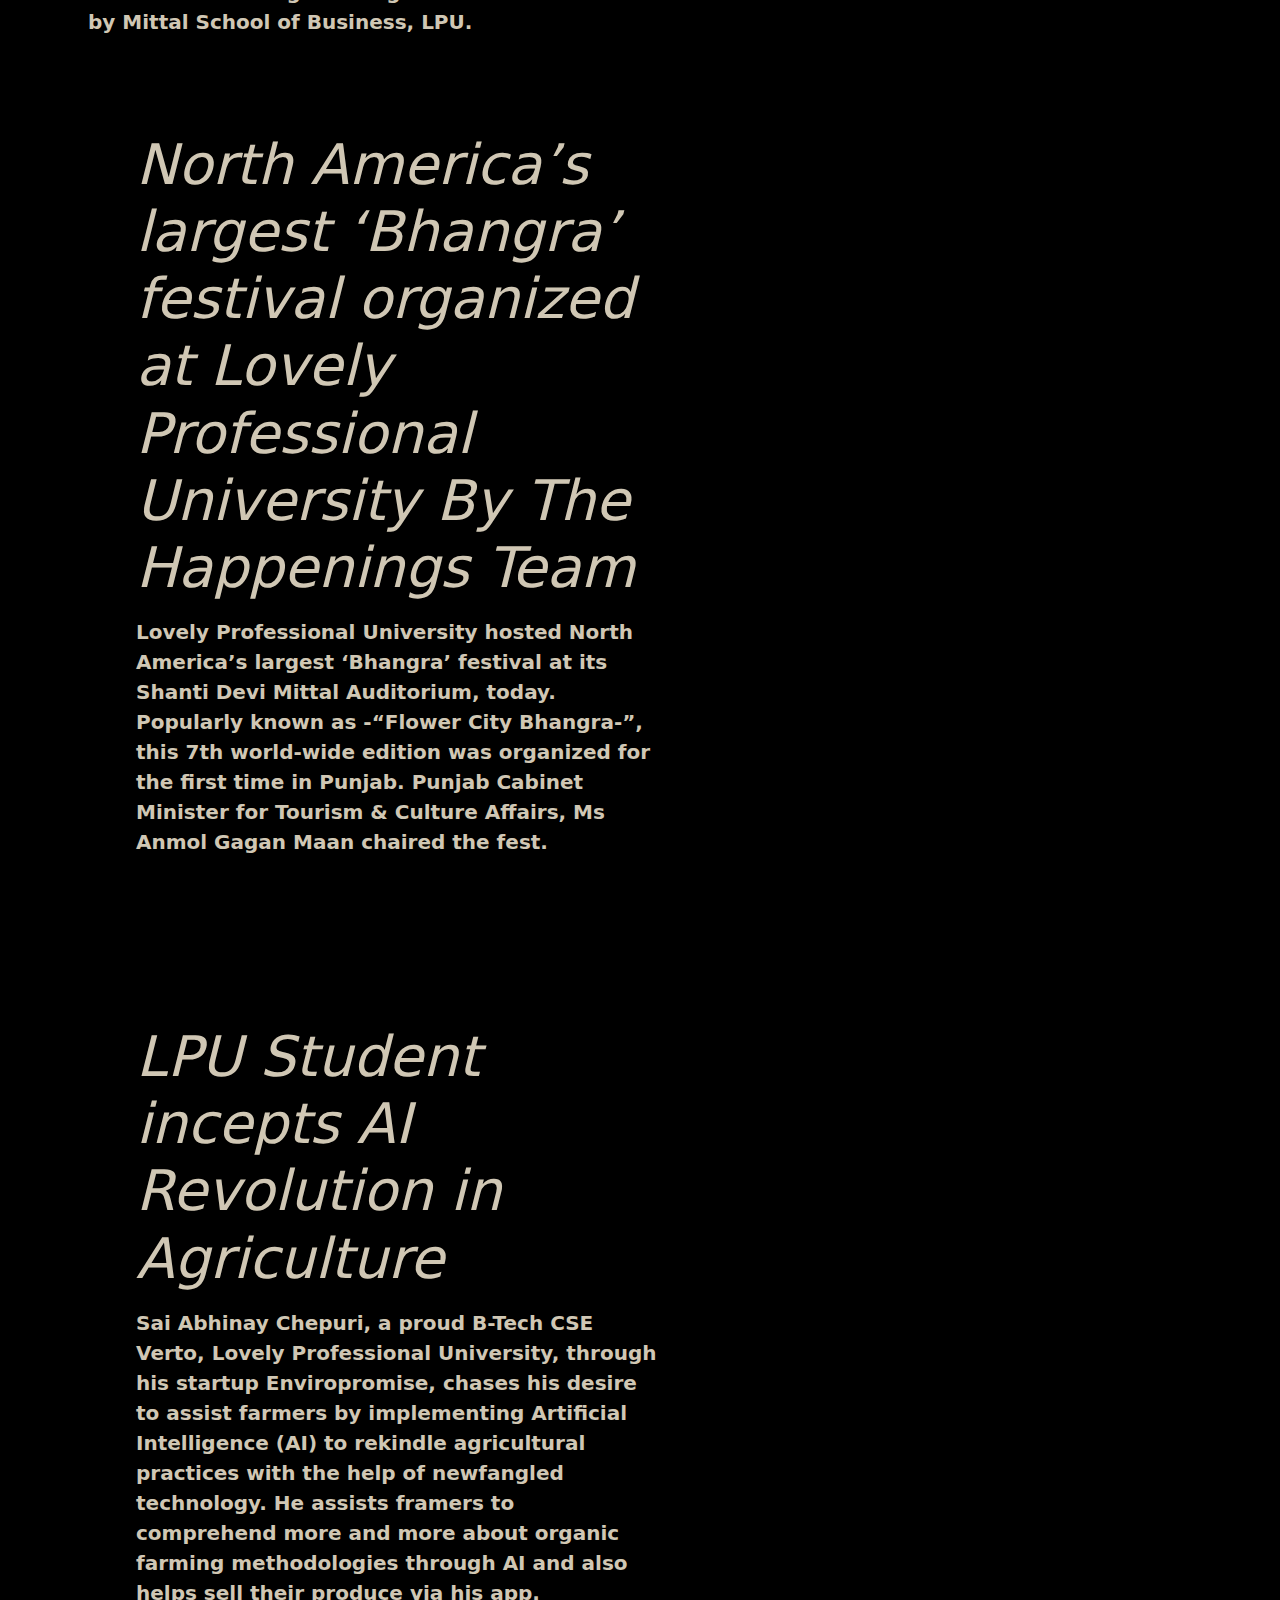
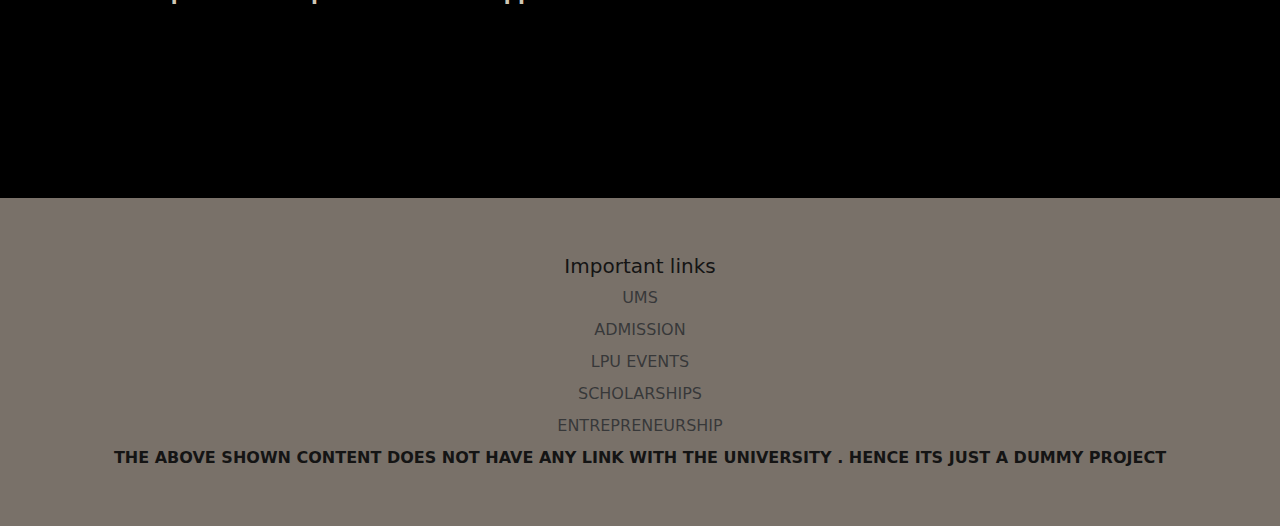
==== commit 84d3c001: "improved smoothnes" ====
--- a/index.html
+++ b/index.html
@@ -41,7 +41,8 @@
               <div class="card shadow-sm">
                  <img src="shubhi.jpg" alt="photo">
                 <div class="card-body">
-                  <p class="card-text">This is a wider card with supporting text below as a natural lead-in to additional content. This content is a little bit longer.</p>
+                  <p class="card-text">EXPERIENCE AT CAPGEMINI<br>
+                    March 2016<br>Anushika Gupta talked about her time at the company and how she grew within her department.</p>
                   <div class="d-flex justify-content-between align-items-center">
                     
                   </div>
@@ -52,7 +53,7 @@
               <div class="card shadow-sm">
                  <img src="me.jpg" alt="photo">
                 <div class="card-body">
-                  <p class="card-text">This is a wider card with supporting text below as a natural lead-in to additional content. This content is a little bit longer.</p>
+                  <p class="card-text">Kushagra Agarwal<br>LPU helped me in gaining experience at both social and professional levels. I still love this place and respect those who helped me to gain such a position in the industry.</p>
                   <div class="d-flex justify-content-between align-items-center">
                     
                   </div>
@@ -63,7 +64,7 @@
               <div class="card shadow-sm">
                 <img src="bhai.jpg" alt="photo">
                 <div class="card-body">
-                  <p class="card-text">This is a wider card with supporting text below as a natural lead-in to additional content. This content is a little bit longer.</p>
+                  <p class="card-text">Devansh Agarwal <br>Founder of duftole essential oils in U.S.<br>LPU provided me the required knowledge and skills which helped me in refining myself and being eligible for this corporate world.</p>
                   <div class="d-flex justify-content-between align-items-center">
                     
                   </div>
@@ -75,7 +76,9 @@
               <div class="card shadow-sm">
                  <img src="mehul.jpg" alt="photo">
                 <div class="card-body">
-                  <p class="card-text">This is a wider card with supporting text below as a natural lead-in to additional content. This content is a little bit longer.</p>
+                  <p class="card-text">Mehul Jaiswal <br>Placed at google <br>LPU has given me the image of what I am today, the learning experience and the interaction with the teachers throughout my degree has been marvelous.
+
+                  </p>
                   <div class="d-flex justify-content-between align-items-center">
                     
                   </div>
@@ -86,7 +89,7 @@
               <div class="card shadow-sm">
                  <img src="r1.jpg" alt="photo">
                 <div class="card-body">
-                  <p class="card-text">This is a wider card with supporting text below as a natural lead-in to additional content. This content is a little bit longer.</p>
+                  <p class="card-text">Aryvan Mishra <br>Senior executive at Spicejet<br>LPU provided me the best platform to groom myself academically as well as personally. I owe my thanks to my teachers for bringing out the best in me.</p>
                   <div class="d-flex justify-content-between align-items-center">
                      
                   </div>
@@ -95,9 +98,9 @@
             </div>
             <div class="col">
               <div class="card shadow-sm">
-                <svg class="bd-placeholder-img card-img-top" width="100%" height="225" xmlns="http://www.w3.org/2000/svg" role="img" aria-label="Placeholder: Thumbnail" preserveAspectRatio="xMidYMid slice" focusable="false"><title>Placeholder</title><rect width="100%" height="100%" fill="#55595c"></rect><text x="50%" y="50%" fill="#eceeef" dy=".3em">Thumbnail</text></svg>
+                <img src="alumpic.png" alt="">
                 <div class="card-body">
-                  <p class="card-text">This is a wider card with supporting text below as a natural lead-in to additional content. This content is a little bit longer.</p>
+                  <p class="card-text">It is a great University and I wish the best of future to the University and its teachers, and would definitely like to be associated with it for the rest of my life.</p>
                   <div class="d-flex justify-content-between align-items-center">
                     
                   </div>
@@ -107,9 +110,9 @@
     
             <div class="col">
               <div class="card shadow-sm">
-                <svg class="bd-placeholder-img card-img-top" width="100%" height="225" xmlns="http://www.w3.org/2000/svg" role="img" aria-label="Placeholder: Thumbnail" preserveAspectRatio="xMidYMid slice" focusable="false"><title>Placeholder</title><rect width="100%" height="100%" fill="#55595c"></rect><text x="50%" y="50%" fill="#eceeef" dy=".3em">Thumbnail</text></svg>
+               <img src="alumm.png" alt="">
                 <div class="card-body">
-                  <p class="card-text">This is a wider card with supporting text below as a natural lead-in to additional content. This content is a little bit longer.</p>
+                  <p class="card-text">Shilpa along with Bibin Babu talked about company’s competences in India and how they cater to the need of their clients with their expertise.</p>
                   <div class="d-flex justify-content-between align-items-center">
                     
                   </div>
@@ -118,9 +121,9 @@
             </div>
             <div class="col">
               <div class="card shadow-sm">
-                <svg class="bd-placeholder-img card-img-top" width="100%" height="225" xmlns="http://www.w3.org/2000/svg" role="img" aria-label="Placeholder: Thumbnail" preserveAspectRatio="xMidYMid slice" focusable="false"><title>Placeholder</title><rect width="100%" height="100%" fill="#55595c"></rect><text x="50%" y="50%" fill="#eceeef" dy=".3em">Thumbnail</text></svg>
+                <img src="utkarsh.png" alt="">
                 <div class="card-body">
-                  <p class="card-text">This is a wider card with supporting text below as a natural lead-in to additional content. This content is a little bit longer.</p>
+                  <p class="card-text">Utkarsh Gupta<br>He along with Bibin Babu talked about company’s competences in India and how they cater to the need of their clients with their expertise.</p>
                   <div class="d-flex justify-content-between align-items-center">
                      
                   </div>
@@ -129,9 +132,9 @@
             </div>
             <div class="col">
               <div class="card shadow-sm">
-                <svg class="bd-placeholder-img card-img-top" width="100%" height="225" xmlns="http://www.w3.org/2000/svg" role="img" aria-label="Placeholder: Thumbnail" preserveAspectRatio="xMidYMid slice" focusable="false"><title>Placeholder</title><rect width="100%" height="100%" fill="#55595c"></rect><text x="50%" y="50%" fill="#eceeef" dy=".3em">Thumbnail</text></svg>
+                 <img src="alum6.png" alt="">
                 <div class="card-body">
-                  <p class="card-text">This is a wider card with supporting text below as a natural lead-in to additional content. This content is a little bit longer.</p>
+                  <p class="card-text">Dilawar Pathania’s talk was an eye opener as he shared new insurance trends that he is witnessing at PNB Metlife.</p>
                   <div class="d-flex justify-content-between align-items-center">
                     
                   </div>
@@ -175,7 +178,7 @@
         <li class="nav-item mb-2"><a href="https://www.lpu.in/admission/admissions.php" class="nav-link p-0 text-body-secondary"> ADMISSION</a></li>
         <li class="nav-item mb-2"><a href="https://www.lpu.in/campus_life/campus-events.php " class="nav-link p-0 text-body-secondary">LPU EVENTS</a></li>
         <li class="nav-item mb-2"><a href="https://www.lpu.in/scholarship/scholarship.php" class="nav-link p-0 text-body-secondary">SCHOLARSHIPS</a></li>
-        <li class="nav-item mb-2"><a href="https://www.lpu.in/campus_life/entrepreneurship.php" class="nav-link p-0 text-body-secondary">Entrepreneurship</a></li>
+        <li class="nav-item mb-2"><a href="https://www.lpu.in/campus_life/entrepreneurship.php" class="nav-link p-0 text-body-secondary">ENTREPRENEURSHIP</a></li>
       </ul>
       <p style="font-weight: bolder;">THE ABOVE  SHOWN CONTENT DOES NOT HAVE ANY LINK WITH THE UNIVERSITY . HENCE ITS JUST A DUMMY PROJECT</p>
     </div>
